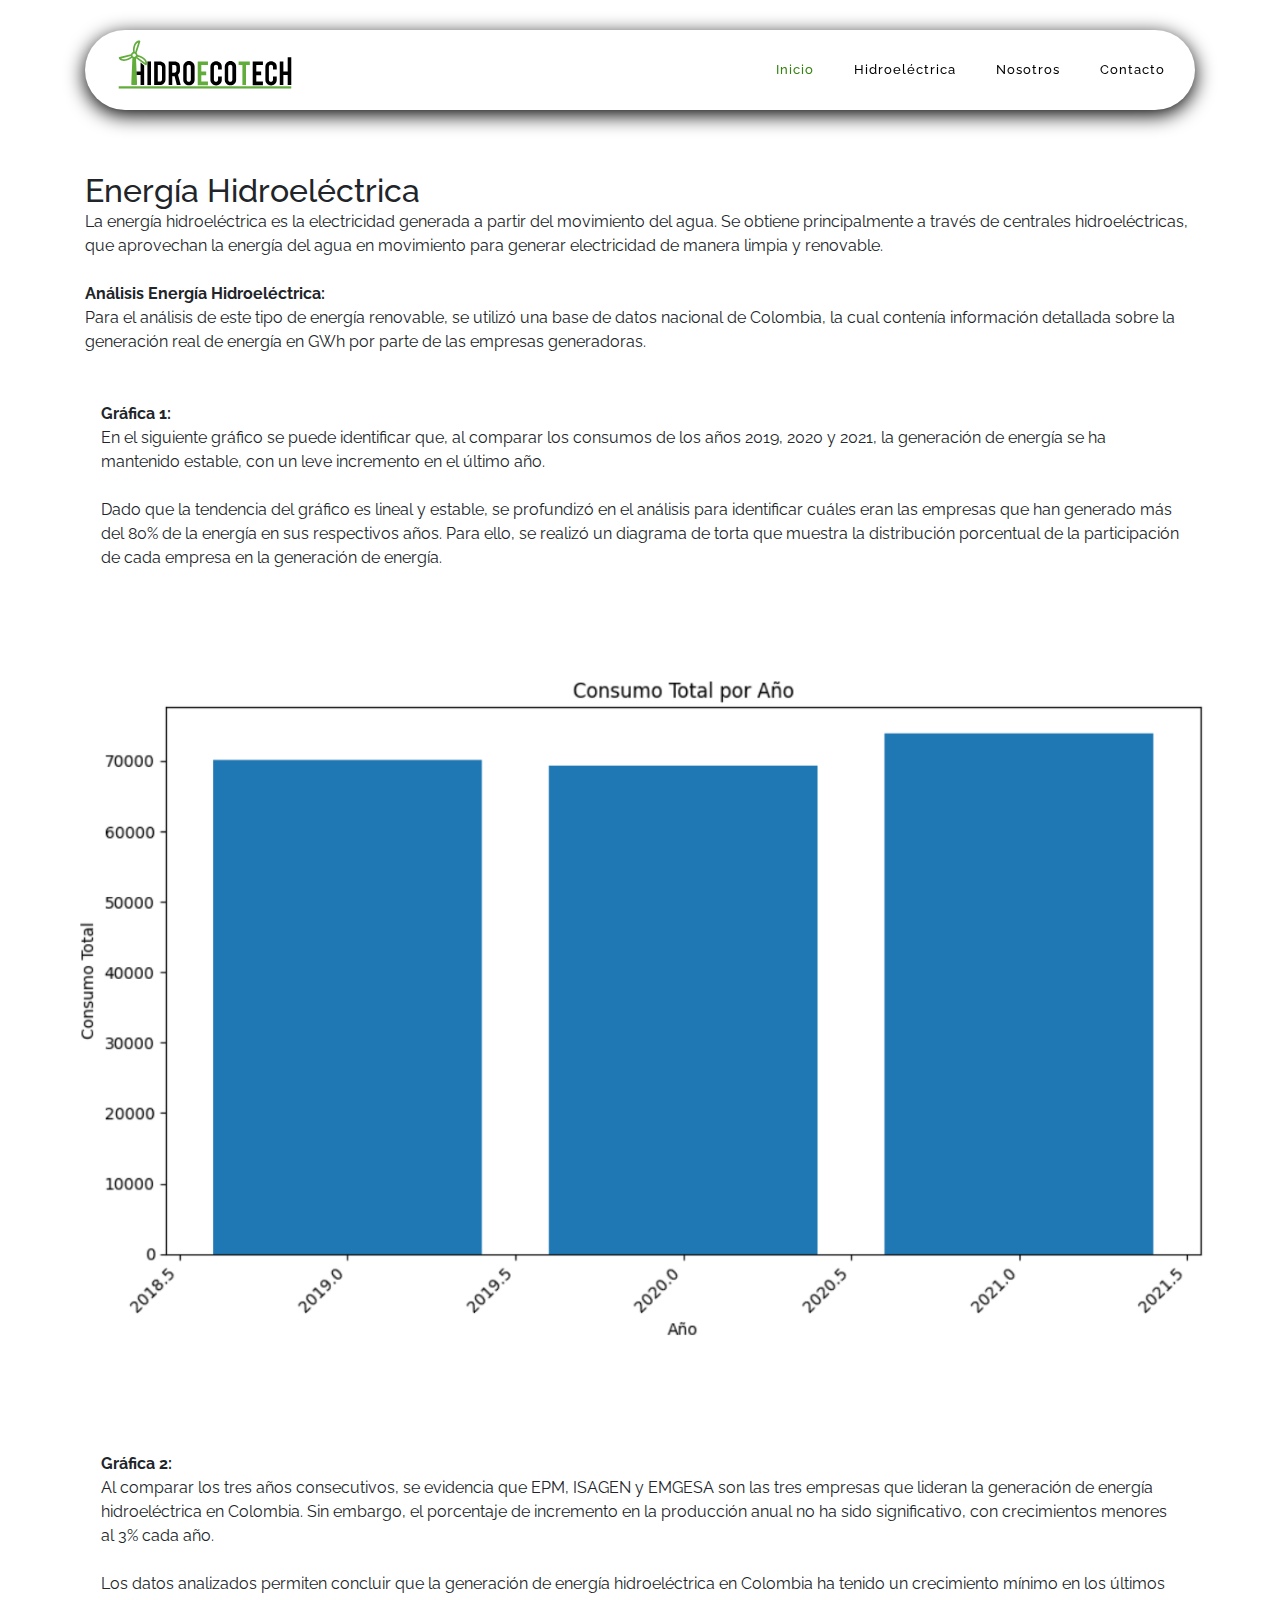
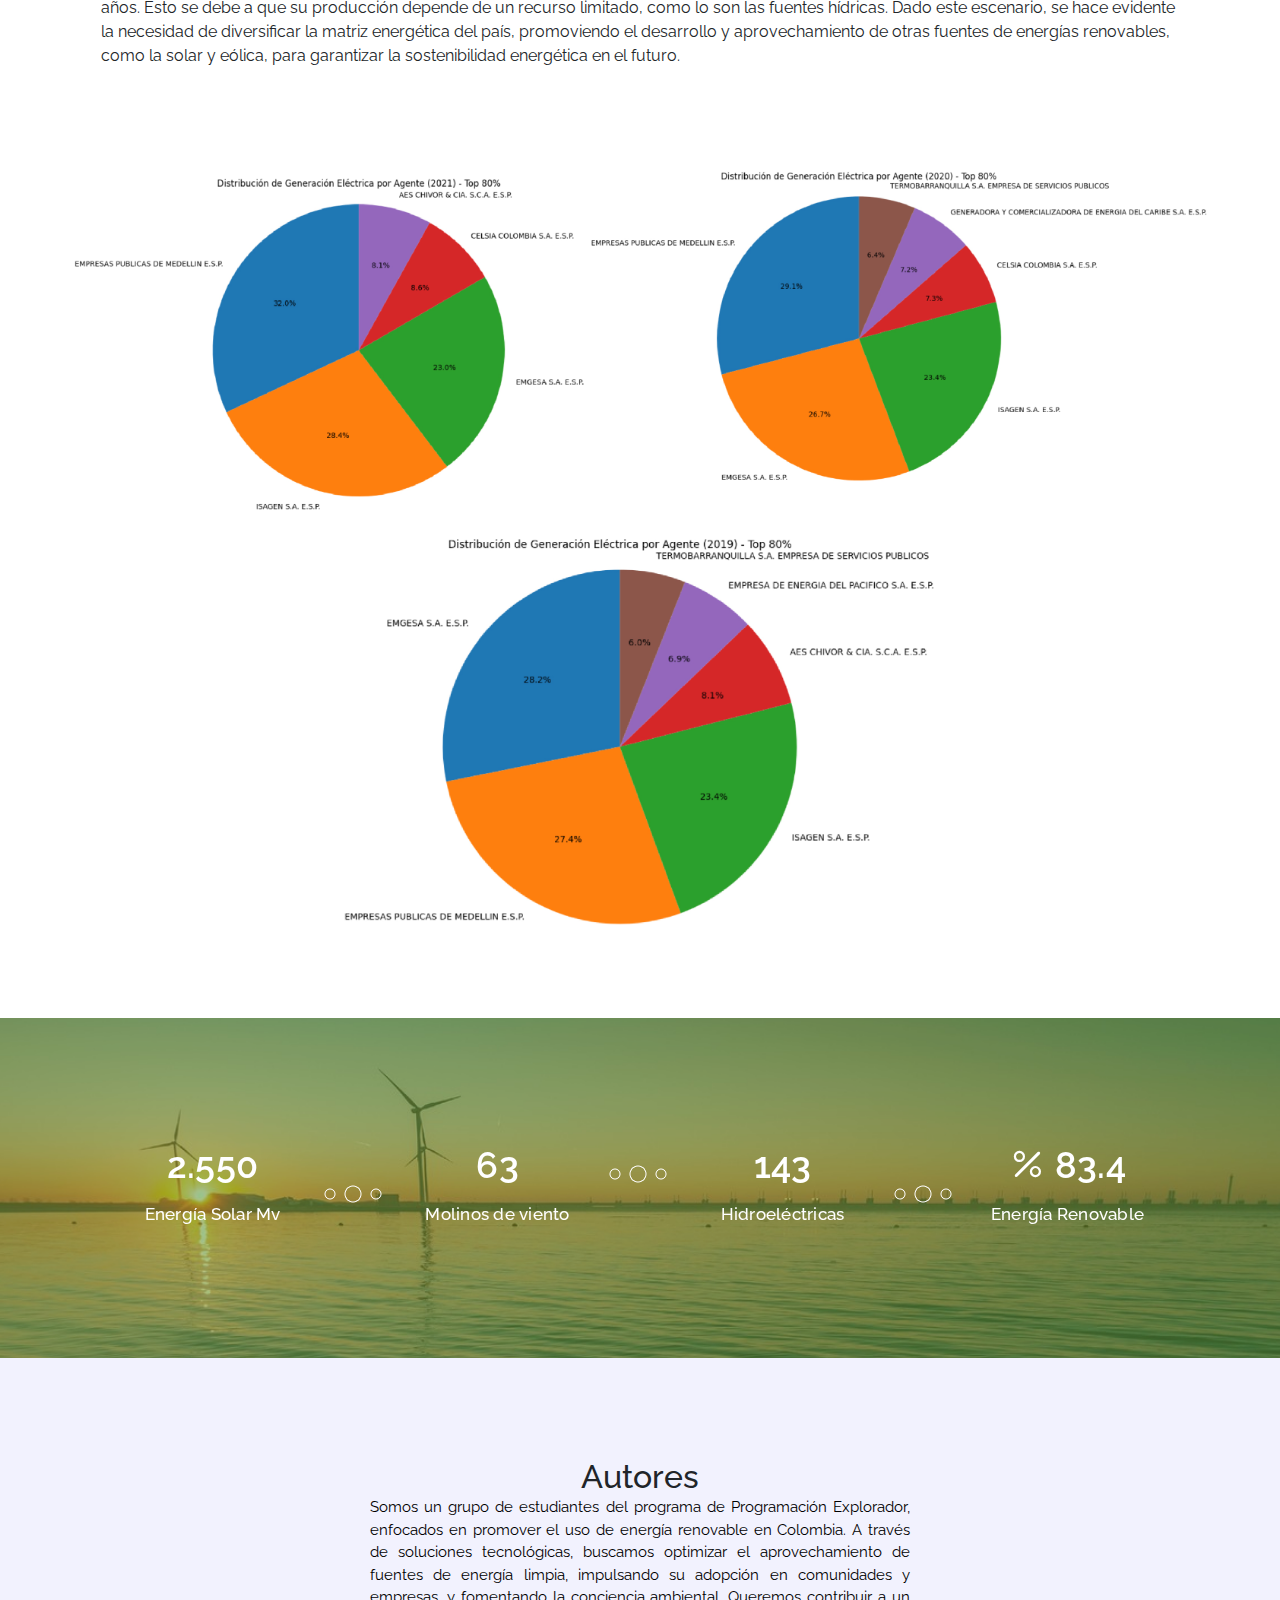
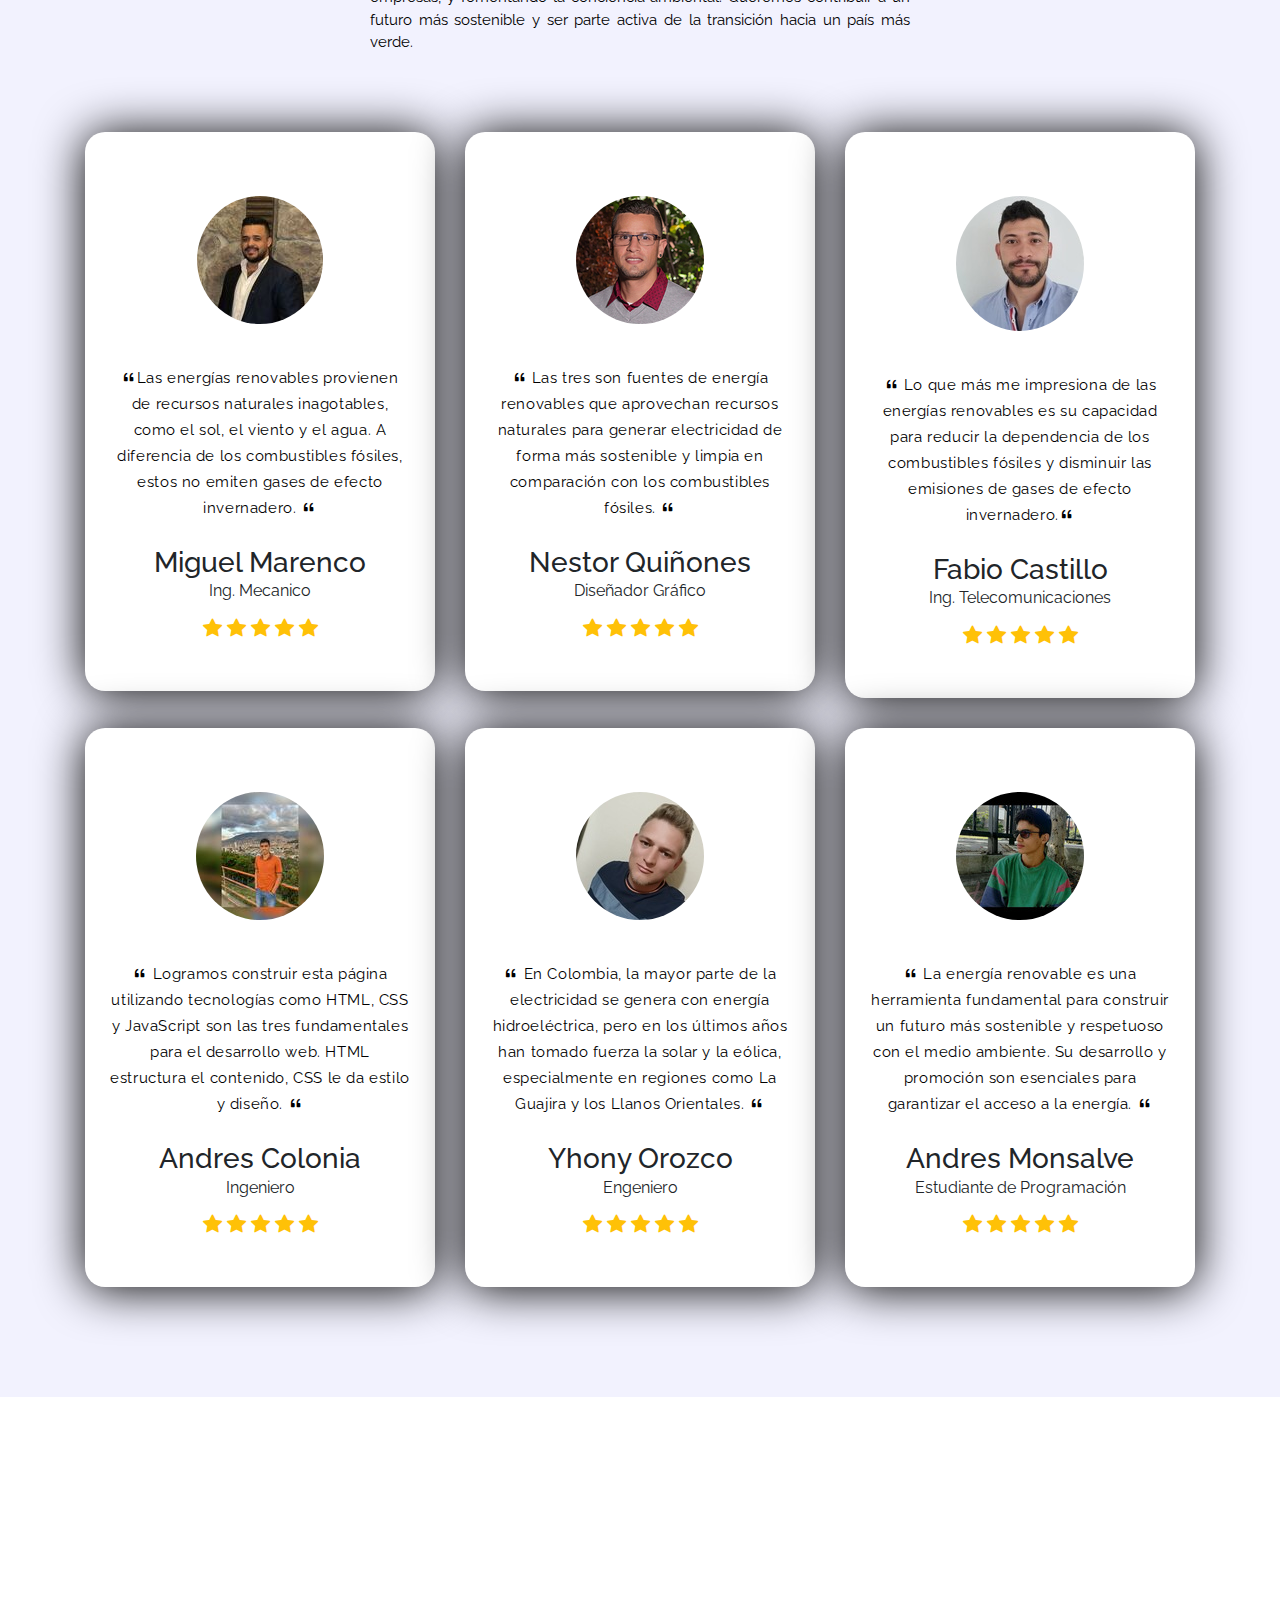
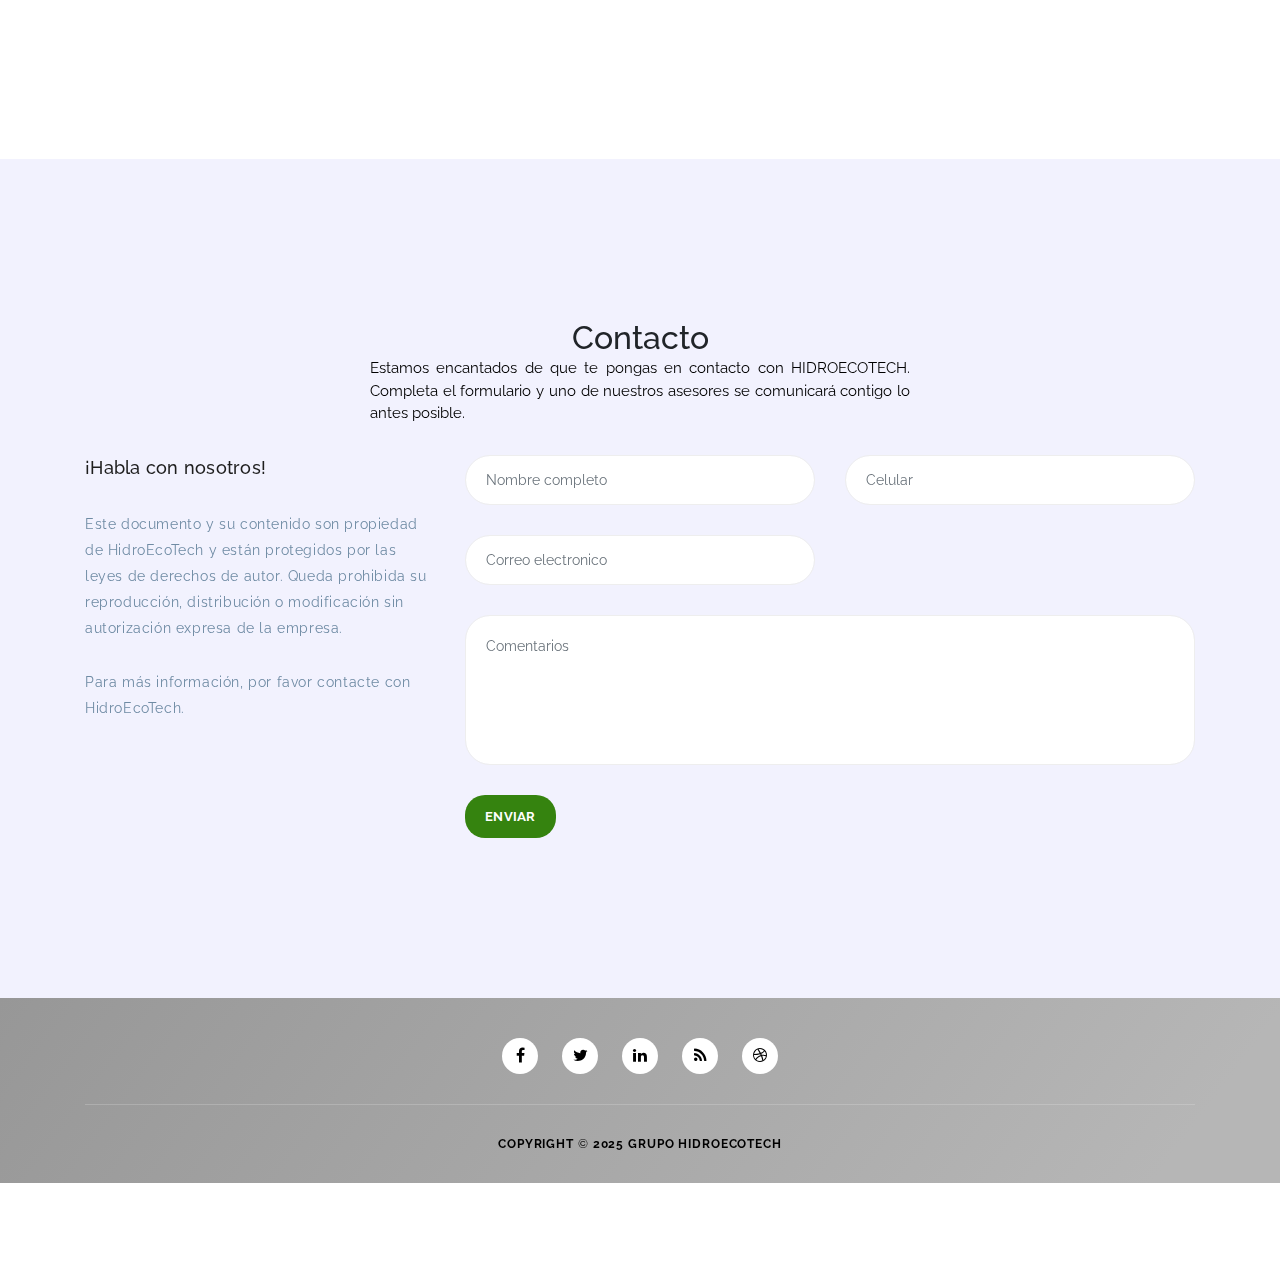
==== hidroelectrica.html @ d1d95d8c "Proyecto" ====
<!DOCTYPE html>
<html lang="es">

  <head>

    <meta charset="utf-8">
    <meta name="viewport" content="width=device-width, initial-scale=1, shrink-to-fit=no">
    <meta name="description" content="">
    <meta name="author" content="">
    <link href="https://fonts.googleapis.com/css?family=Raleway:100,300,400,500,700,900" rel="stylesheet">
    <link href="https://cdn.jsdelivr.net/npm/bootstrap-icons/font/bootstrap-icons.css" rel="stylesheet">


    <title>Hidroeléctrica</title>

    <!-- Additional CSS Files -->
    <link rel="stylesheet" type="text/css" href="assets/css/bootstrap.min.css">
    <link rel="stylesheet" type="text/css" href="assets/css/font-awesome.css">
    <link rel="stylesheet" href="assets/css/style.css">

    </head>
    
    <body>
    
    <!-- ***** Preloader Start ***** -->
    <div id="preloader">
        <div class="jumper">
            <div></div>
            <div></div>
            <div></div>
        </div>
    </div>  
    <!-- ***** Preloader End ***** -->
    
    
    <!-- ***** Header Area Start ***** -->
    <header class="header-area header-sticky">
        <div class="container">
            <div class="row">
                <div class="col-12">
                    <nav class="main-nav">
                        <!-- ***** Logo Start ***** -->
                        <a href="index.html" class="logo">
                            <img src="assets/images/logo-hidroecotech1.svg" width="180" alt="HidroEcoTech" a>
                            
                        </a>
                        <!-- ***** Logo End ***** -->
                        <!-- ***** Menu Start ***** -->
                        <ul class="nav">
                            <li><a href="index.html" class="active">Inicio</a></li>
                            <li><a href="hidroelectrica.html">Hidroeléctrica</a></li>
                            <li><a href="#pricing-plans">Nosotros</a></li>
                            <li><a href="#contact-us">Contacto</a></li>
                        </ul>
                        <a class='menu-trigger'>
                            <span>Menu</span>
                        </a>
                        <!-- ***** Menu End ***** -->
                    </nav>
                </div>
            </div>
        </div>
    </header>
    <!-- ***** Header Area End ***** -->
    <br>
    <br>
    <br>
    
     <!-- Inicio de la Energía solar -->
    <section id="features" class="features section">

        <!-- Section Title -->
        <div class="container section-title" data-aos="fade-up">
          <h2>Energía Hidroeléctrica</h2>
          <p>La energía hidroeléctrica es la electricidad generada a partir del movimiento del agua. Se obtiene principalmente a través de centrales hidroeléctricas, que aprovechan la energía del agua en movimiento para generar electricidad de manera limpia y renovable.</p>
          <br>
          <p><strong>Análisis Energía Hidroeléctrica:</strong></p>
                        <p>Para el análisis de este tipo de energía renovable, se utilizó una base de datos nacional de Colombia, la cual contenía información detallada sobre la generación real de energía en GWh por parte de las empresas generadoras.</p>
                        
        </div>
        <!-- End Section Title -->
        <br>
        <br>
        

        <!-- Inicio de lista 1 -->
        <div class="container section-title" data-aos="fade-up" >
          <div class="px-3">
            <p><strong>Gráfica 1:</strong></p>
            <p> En el siguiente gráfico se puede identificar que, al comparar los consumos de los años 2019, 2020 y 2021, la generación de energía se ha mantenido estable, con un leve incremento en el último año.</p>
            <br>
            <p> Dado que la tendencia del gráfico es lineal y estable, se profundizó en el análisis para identificar cuáles eran las empresas que han generado más del 80% de la energía en sus respectivos años. Para ello, se realizó un diagrama de torta que muestra la distribución porcentual de la participación de cada empresa en la generación de energía.</p>
           </div>
        </div>
        <!-- About 2 Section -->
    <section id="about-2" class="about-2 section light-background">
        <div class="container">
          <div class="content">
            <div class="row justify-content-center">
                <div class="img-wrap text-center text-md-left" data-aos="fade-up" data-aos-delay="100">
                  <div class="img">
                    <img src="assets/images/hidroelectrica/h1.png" alt="circle image" class="img-fluid" max-height="100px" max-width="200px">
                  </div>
                </div>
              </div>
            </div>
          </div>
        </div>
      </section>
      <!-- /About 2 Section -->

      <br>
      <!-- Inicio de lista 1 -->
      <div class="container section-title" data-aos="fade-up" >
        <div class="px-3">
          <p><strong>Gráfica 2:</strong></p>
          <p> Al comparar los tres años consecutivos, se evidencia que EPM, ISAGEN y EMGESA son las tres empresas que lideran la generación de energía hidroeléctrica en Colombia. Sin embargo, el porcentaje de incremento en la producción anual no ha sido significativo, con crecimientos menores al 3% cada año.</p>
          <br>
          <p> Los datos analizados permiten concluir que la generación de energía hidroeléctrica en Colombia ha tenido un crecimiento mínimo en los últimos años. Esto se debe a que su producción depende de un recurso limitado, como lo son las fuentes hídricas. Dado este escenario, se hace evidente la necesidad de diversificar la matriz energética del país, promoviendo el desarrollo y aprovechamiento de otras fuentes de energías renovables, como la solar y eólica, para garantizar la sostenibilidad energética en el futuro.</p>
         </div>
      </div>
      <!-- About 2 Section -->
  <section id="about-2" class="about-2 section light-background">
      <div class="container">
        <div class="content">
          <div class="row justify-content-center">
              <div class="img-wrap text-center text-md-left" data-aos="fade-up" data-aos-delay="100">
                <div class="img">
                  <img src="assets/images/hidroelectrica/h5.jpg" alt="circle image" class="img-fluid" max-height="100px" max-width="200px">
                </div>
              </div>
            </div>
          </div>
        </div>
      </div>
    </section>
    <!-- /About 2 Section -->


  
     <!-- ***** Counter Parallax Start ***** -->
     <section class="counter">
        <div class="content">
            <div class="container">
                <div class="row">
                    <div class="col-lg-3 col-md-6 col-sm-12">
                        <div class="count-item decoration-bottom">
                            <strong>2.550</strong>
                            <span>Energía Solar Mv</span>
                        </div>
                    </div>
                    <div class="col-lg-3 col-md-6 col-sm-12">
                        <div class="count-item decoration-top">
                            <strong>63</strong>
                            <span>Molinos de viento</span>
                        </div>
                    </div>
                    <div class="col-lg-3 col-md-6 col-sm-12">
                        <div class="count-item decoration-bottom">
                            <strong>143</strong>
                            <span>Hidroeléctricas</span>
                        </div>
                    </div>
                    <div class="col-lg-3 col-md-6 col-sm-12">
                        <div class="count-item">
                            <strong class="bi bi-percent"> 83.4 </strong>
                            <span>Energía Renovable</span>
                        </div>
                    </div>
                </div>
            </div>
        </div>
    </section>
    <!-- ***** Counter Parallax End ***** -->

    
        

   <!--MIGUEL MARENCO [INICIO]-->


    <!-- ***** Testimonials Plans Start ***** AUTORES INICIO -->
    <section class="section colored" id="pricing-plans">
        <div class="container">
            <!-- ***** Section Title Start ***** -->
            <div class="row">
                <div class="col-lg-12">
                    <div class="center-heading">
                        <h2 class="section-title">Autores</h2>
                    </div>
                </div>
                <div class="offset-lg-3 col-lg-6">
                    <div class="center-text">
                        <p>Somos un grupo de estudiantes del programa de Programación Explorador, enfocados en promover
                            el uso de energía renovable en Colombia. A través de soluciones tecnológicas, buscamos
                            optimizar el aprovechamiento de fuentes de energía limpia, impulsando su adopción en
                            comunidades y empresas, y fomentando la conciencia ambiental. Queremos contribuir a un
                            futuro más sostenible y ser parte activa de la transición hacia un país más verde.</p>
                    </div>
                </div>
            </div>
            <br>
            <br>
            <!-- ***** Section Title End ***** -->

            <div class="row">
                <div class="col-lg-4 col-md-6 col-sm-12">
                    <div class="team-item">
                        <div class="team-content text-center"> <!-- Centrar todo el contenido de la tarjeta -->
                            <i><img src="assets/images/team/miguel.jpg" class="rounded-circle mb-3" alt=""></i>
                            <p><i class="bi bi-quote"></i>Las energías renovables provienen de recursos naturales inagotables, como el sol, el viento y el agua. A diferencia de los combustibles fósiles, estos no emiten gases de efecto invernadero. <i class="bi bi-quote"></i> </p>
                            <div class="user-image-container">
                                <div>
                                    <h3 class="user-name">Miguel Marenco</h3>
                                    <span>Ing. Mecanico</span>
                                </div>
                                <div>
                                    <div class="text-warning star-rating d-flex justify-content-center starts">
                                        <i class="bi bi-star-fill "></i>
                                        <i class="bi bi-star-fill "></i>
                                        <i class="bi bi-star-fill "></i>
                                        <i class="bi bi-star-fill "></i>
                                        <i class="bi bi-star-fill "></i>
                                    </div>

                                </div>
                            </div>

                            <br>

                        </div>
                    </div>
                </div>
                <div class="col-lg-4 col-md-6 col-sm-12">
                    <div class="team-item">
                        <div class="team-content text-center"> <!-- Centrar todo el contenido de la tarjeta -->
                            <i><img src="assets/images/team/Nestor.jpeg" class="rounded-circle mb-3" alt=""></i>
                            <p><i class="bi bi-quote"></i> Las tres son fuentes de energía renovables que aprovechan recursos naturales para generar electricidad de forma más sostenible y limpia en comparación con los combustibles fósiles. <i class="bi bi-quote"></i></p>
                            <div class="user-image-container">
                                <div>
                                    <h3 class="user-name">Nestor Quiñones</h3>
                                    <span>Diseñador Gráfico</span>
                                </div>
                                <div>
                                    <div class="text-warning star-rating d-flex justify-content-center starts">
                                        <i class="bi bi-star-fill "></i>
                                        <i class="bi bi-star-fill "></i>
                                        <i class="bi bi-star-fill "></i>
                                        <i class="bi bi-star-fill "></i>
                                        <i class="bi bi-star-fill "></i>
                                    </div>

                                </div>
                            </div>
                            <br>

                        </div>
                    </div>
                </div>

                <div class="col-lg-4 col-md-6 col-sm-12">
                    <div class="team-item">
                        <div class="team-content text-center"> <!-- Centrar todo el contenido de la tarjeta -->
                            <i><img src="assets/images/team/fabio.jpg" class="rounded-circle mb-3" alt=""></i>
                            <p><i class="bi bi-quote"></i> Lo que más me impresiona de las energías renovables es su capacidad para reducir la dependencia de los combustibles fósiles y disminuir las emisiones de gases de efecto invernadero.<i class="bi bi-quote"></i></p>
                            <div class="user-image-container">
                                <div>
                                    <h3 class="user-name">Fabio Castillo</h3>
                                    <span>Ing. Telecomunicaciones</span>
                                </div>
                                <div>
                                    <div class="text-warning star-rating d-flex justify-content-center starts">
                                        <i class="bi bi-star-fill "></i>
                                        <i class="bi bi-star-fill "></i>
                                        <i class="bi bi-star-fill "></i>
                                        <i class="bi bi-star-fill "></i>
                                        <i class="bi bi-star-fill "></i>
                                    </div>

                                </div>
                            </div>
                            <br>

                        </div>
                    </div>
                </div>

                <div class="col-lg-4 col-md-6 col-sm-12">
                    <div class="team-item">
                        <div class="team-content text-center"> <!-- Centrar todo el contenido de la tarjeta -->
                            <i><img src="assets/images/team/andres1.jpg" class="rounded-circle mb-3" alt=""></i>
                            <p><i class="bi bi-quote"></i> Logramos construir esta página utilizando tecnologías como HTML, CSS y JavaScript son las tres fundamentales para el desarrollo web. HTML estructura el contenido, CSS le da estilo y diseño. <i class="bi bi-quote"></i></p>
                            <div class="user-image-container">
                                <div>
                                    <h3 class="user-name">Andres Colonia </h3>
                                    <span>Ingeniero</span>
                                </div>
                                <div>
                                    <div class="text-warning star-rating d-flex justify-content-center starts">
                                        <i class="bi bi-star-fill "></i>
                                        <i class="bi bi-star-fill "></i>
                                        <i class="bi bi-star-fill "></i>
                                        <i class="bi bi-star-fill "></i>
                                        <i class="bi bi-star-fill "></i>
                                    </div>

                                </div>
                            </div>
                            <br>

                        </div>
                    </div>
                </div>

                <div class="col-lg-4 col-md-6 col-sm-12">
                    <div class="team-item">
                        <div class="team-content text-center"> <!-- Centrar todo el contenido de la tarjeta -->
                            <i><img src="assets/images/team/yonhy.jpg" class="rounded-circle mb-3" alt=""></i>
                            <p><i class="bi bi-quote"></i> En Colombia, la mayor parte de la electricidad se genera con energía hidroeléctrica, pero en los últimos años han tomado fuerza la solar y la eólica, especialmente en regiones como La Guajira y los Llanos Orientales. <i class="bi bi-quote"></i> </p>
                            <div class="user-image-container">
                                <div>
                                    <h3 class="user-name">Yhony Orozco</h3>
                                    <span>Engeniero</span>
                                </div>
                                <div>
                                    <div class="text-warning star-rating d-flex justify-content-center starts">
                                        <i class="bi bi-star-fill "></i>
                                        <i class="bi bi-star-fill "></i>
                                        <i class="bi bi-star-fill "></i>
                                        <i class="bi bi-star-fill "></i>
                                        <i class="bi bi-star-fill "></i>
                                    </div>

                                </div>
                            </div>
                            <br>
  
                        </div>
                    </div>
                </div>

                <div class="col-lg-4 col-md-6 col-sm-12">
                    <div class="team-item">
                        <div class="team-content text-center"> <!-- Centrar todo el contenido de la tarjeta -->
                            <i><img src="assets/images/team/andres.jpg" class="rounded-circle mb-3" alt=""></i>
                            <p><i class="bi bi-quote"></i> La energía renovable es una herramienta fundamental para construir un futuro más sostenible y respetuoso con el medio ambiente. Su desarrollo y promoción son esenciales para garantizar el acceso a la energía. <i class="bi bi-quote"></i></p>
                            <div class="user-image-container">
                                <div>
                                    <h3 class="user-name">Andres Monsalve</h3>
                                    <span>Estudiante de Programación</span>
                                </div>
                                <div>
                                    <div class="text-warning star-rating d-flex justify-content-center starts">
                                        <i class="bi bi-star-fill "></i>
                                        <i class="bi bi-star-fill "></i>
                                        <i class="bi bi-star-fill "></i>
                                        <i class="bi bi-star-fill "></i>
                                        <i class="bi bi-star-fill "></i>
                                    </div>

                                </div>
                            </div>
                            <br>
                            
                        </div>
                    </div>
                </div>

            </div>
        </div>
    </section>
    <!-- ***** Testimonials Plans End ***** AUTORES FINAL -->

    <!--MIGUEL MARENCO [FINAL]-->

     <!-- Call To Action Section -->
    <section id="call-to-action" class="call-to-action section dark-background">

        <img src="assets/images/banner2.jpg" alt="">
  
        <div class="container">
          <div class="row justify-content-center" data-aos="zoom-in" data-aos-delay="100">
            <div class="col-xl-10">
              <div class="text-center">
                <h3 class="">Participación en la Matriz Energética</h3>
                <br>
                <p><strong>La mayor parte de la electricidad en Colombia proviene de fuentes renovables, principalmente hidroeléctricas, que representan alrededor del 70% de la generación eléctrica.</strong></p>
                <br>
                <p><strong>Colombia cuenta con una matriz energética predominantemente renovable, en la que la energía hidroeléctrica juega un papel clave, pero también está dando pasos hacia la diversificación con fuentes como la solar, eólica, biomasa y geotér.</strong></p>
              </div>
            </div>
          </div>
        </div>
  
      </section><!-- /Call To Action Section --> 

    <!-- ***** Edita Yhony ***** -->
    <section class="section colored" id="contact-us">
      <div class="container">
          <!-- ***** Section Title Start ***** -->
          <div class="row">
              <div class="col-lg-12">
                  <div class="center-heading">
                      <h2 class="section-title">Contacto</h2>
                  </div>
              </div>
              <div class="offset-lg-3 col-lg-6">
                  <div class="center-text">
                      <p>Estamos encantados de que te pongas en contacto con HIDROECOTECH. Completa el formulario y uno de nuestros asesores se comunicará contigo lo antes posible.</p>
                  </div>
              </div>
          </div>
          <!-- ***** Section Title End ***** -->

          <div class="row">
              <!-- ***** Contact Text Start ***** -->
              <div class="col-lg-4 col-md-6 col-sm-12">
                  <h5 class="margin-bottom-30">¡Habla con nosotros!</h5>
                  <div class="contact-text">
                      <p>Este documento y su contenido son propiedad de HidroEcoTech y están protegidos por las leyes de derechos de autor. Queda prohibida su reproducción, distribución o modificación sin autorización expresa de la empresa.</p>
                      <p>Para más información, por favor contacte con HidroEcoTech.</p>
                  </div>
              </div>
              <!-- ***** Contact Text End ***** -->

              <!-- ***** Contact Form Start ***** -->
              <div class="col-lg-8 col-md-6 col-sm-12">
                  <div class="contact-form">
                      <form id="contactForm">
                        <div class="row">
                          <div class="col-lg-6 col-md-12 col-sm-12">
                            <fieldset>
                              <input name="name" type="text" class="form-control" id="name" placeholder="Nombre completo" required="">
                            </fieldset>
                          </div>
                          <div class="col-lg-6 col-md-12 col-sm-12">
                              <fieldset>
                                <input name="Cel" type="tel" class="form-control" id="Cel" placeholder="Celular" pattern="[0-9]{10}" required="">
                              </fieldset>
                            </div>
                          <div class="col-lg-6 col-md-12 col-sm-12">
                            <fieldset>
                              <input name="email" type="email" class="form-control" id="email" placeholder="Correo electronico" required="">
                            </fieldset>
                          </div>
                          <div class="col-lg-12">
                            <fieldset>
                              <textarea name="message" rows="6" class="form-control" id="message" placeholder="Comentarios" required=""></textarea>
                            </fieldset>
                          </div>
                          <div class="col-lg-12">
                            <fieldset>
                              <button type="submit" id="form-submit" class="main-button">Enviar</button>
                            </fieldset>
                          </div>
                        </div>
                      </form>
                      <script>
                          document.getElementById("contactForm").addEventListener("submit", function(event) {
                              event.preventDefault(); // Evita recargar la página
                          
                              let formData = {
                                  name: document.getElementById("name").value,
                                  Cel: document.getElementById("Cel").value,
                                  email: document.getElementById("email").value,
                                  message: document.getElementById("message").value,
                              };
                          
                              fetch("http://localhost:5299/api/form/submit", {
                                  method: "POST",
                                  headers: { "Content-Type": "application/json" },
                                  body: JSON.stringify(formData)
                              })
                              .then(response => response.json())
                              .then(data => {
                                  alert(data.message);
                                  location.reload();
                              })
                              .catch(error => console.error("Error:", error));
                          });
                      </script>
                  </div>
              </div>
              <!-- ***** Termina Edición Yhony ***** -->
            </div>
          </div>
      </section>
    <!-- ***** Footer Start ***** -->
    <footer>
        <div class="container">
            <div class="row">
                <div class="col-lg-12 col-md-12 col-sm-12">
                    <ul class="social">
                        <li><a href="#"><i class="fa fa-facebook"></i></a></li>
                        <li><a href="#"><i class="fa fa-twitter"></i></a></li>
                        <li><a href="#"><i class="fa fa-linkedin"></i></a></li>
                        <li><a href="#"><i class="fa fa-rss"></i></a></li>
                        <li><a href="#"><i class="fa fa-dribbble"></i></a></li>
                    </ul>
                </div>
            </div>
            <div class="row">
                <div class="col-lg-12">
                    <p class="copyright"><strong>Copyright </strong> &copy; <strong> 2025 Grupo HidroEcoTech</strong></p>
                </div>
            </div>
        </div>
    </footer>
    
    <!-- jQuery -->
    <script src="assets/js/jquery-2.1.0.min.js"></script>

    <!-- Bootstrap -->
    <script src="assets/js/popper.js"></script>
    <script src="assets/js/bootstrap.min.js"></script>

    <!-- Plugins -->
    <script src="assets/js/scrollreveal.min.js"></script>
    <script src="assets/js/waypoints.min.js"></script>
    <script src="assets/js/jquery.counterup.min.js"></script>
    <script src="assets/js/imgfix.min.js"></script> 
    
    <!-- Global Init -->
    <script src="assets/js/custom.js"></script>

  </body>
</html>
---- assets/css/style.css ----
/*

Softy Pinko

https://templatemo.com/tm-535-softy-pinko

*/
/* ---------------------------------------------
Table of contents
------------------------------------------------
01. font & reset css
02. reset
03. global styles
04. header
05. welcome
06. features
07. team
08. pricing
09. blog
10. contact
11. footer
12. preloader

--------------------------------------------- */
/* 
---------------------------------------------
font & reset css
--------------------------------------------- 
*/
@import url("https://fonts.googleapis.com/css?family=Raleway:100,300,400,500,700,900");
/* 
---------------------------------------------
reset
--------------------------------------------- 
*/
html, body, div, span, applet, object, iframe, h1, h2, h3, h4, h5, h6, p, blockquote, div
pre, a, abbr, acronym, address, big, cite, code, del, dfn, em, font, img, ins, kbd, q,
s, samp, small, strike, strong, sub, sup, tt, var, b, u, i, center, dl, dt, dd, ol, ul, li,
figure, header, nav, section, article, aside, footer, figcaption {
  margin: 0;
  padding: 0;
  border: 0;
  outline: 0;
}

.clearfix:after {
  content: ".";
  display: block;
  clear: both;
  visibility: hidden;
  line-height: 0;
  height: 0;
}

.clearfix {
  display: inline-block;
}

html[xmlns] .clearfix {
  display: block;
}

* html .clearfix {
  height: 1%;
}

ul, li {
  padding: 0;
  margin: 0;
  list-style: none;
}

header, nav, section, article, aside, footer, hgroup {
  display: block;
}


/* Fondo de toda la página */
html,
body {
  background: #fff;
  font-family: "Raleway", sans-serif;
}

::selection {
  background: #000000;
  color: #ffffff;
}

::-moz-selection {
  background: #000000;
  color: #ffffff;
}

.section {
  position: relative;
  padding-top: 100px;
  padding-bottom: 80px;
}

.section.colored {
  background: #f2f2fe;
}
/*Línea separadora de secciones*/
.hr {
  bottom: 0px;
  width: 100%;
  height: 1px;
  margin-top: 100px;
  border-bottom: 1px solid #cacaca;
}
/*Fin línea separadora de secciones*/


/*Centrado titulo hidroelectrica*/
.center-heading {
  text-align: center;
}
/*Fin Centrado titulo hidroelectrica*/


.center-text.colored {
  color: #fff;
}
/*Texto P*/
.center-text p {
  font-size: 15px;
  color: #000000;
  margin-bottom: 30px;
  text-align: justify;
}

.left-text {
  font-weight: 400;
  font-size: 16px;
  color: #000000;
  line-height: 28px;
  letter-spacing: 1px;
}

.left-text.light {
  color: #fff;
}

.left-text p {
  margin-bottom: 30px;
}


.padding-bottom-top-60 {
  padding-top: 60px !important;
  padding-bottom: 60px !important;
}

.padding-bottom-80 {
  padding-bottom: 80px !important;
}

.padding-bottom-100 {
  padding-bottom: 100px !important;
}

.border-bottom {
  border-bottom: 1px solid #eee !important;
}

.mbottom-30 {
  margin-bottom: 30px !important;
}

.align-self-center {
  -ms-flex-item-align: center !important;
  align-self: center !important;
}

.align-self-bottom {
  -ms-flex-item-align: flex-end !important;
  align-self: flex-end !important;
}

.padding-bottom-0 {
  padding-bottom: 0px !important;
}

.padding-top-0 {
  padding-top: 0px !important;
}

.padding-top-80 {
  padding-top: 80px !important;
}

.padding-top-70 {
  padding-top: 70px !important;
}

.padding-top-20 {
  padding-top: 20px !important;
}

.margin-bottom-0 {
  margin-bottom: 0px !important;
}

.margin-bottom-30 {
  margin-bottom: 30px !important;
}

.margin-top-30 {
  margin-top: 30px !important;
}

.margin-top-15 {
  margin-top: 15px !important;
}

.margin-bottom-45 {
  margin-bottom: 45px !important;
}

.margin-bottom-20 {
  margin-bottom: 20px !important;
}

.margin-bottom-60 {
  margin-bottom: 60px !important;
}

.margin-bottom-100 {
  margin-bottom: 100px !important;
}




/*Botones Hidroelectricas*/
a.main-button {
  font-size: 13px;
  border-radius: 20px;
  padding: 12px 20px;
  background-color: #35830f;
  text-transform: uppercase;
  color: #fff;
  letter-spacing: 0.25px;
  -webkit-transition: all 0.3s ease 0s;
  -moz-transition: all 0.3s ease 0s;
  -o-transition: all 0.3s ease 0s;
  transition: all 0.3s ease 0s;
  font-weight: bold;
}

a.main-button:hover {
  background-color: #000000;
}


/*Boton enviar mensaje*/
button.main-button {
  outline: none;
  border: none;
  cursor: pointer;
  font-size: 13px;
  border-radius: 20px;
  padding: 12px 20px;
  background-color: #35830f;
  text-transform: uppercase;
  color: #fff;
  letter-spacing: 0.25px;
  -webkit-transition: all 0.3s ease 0s;
  -moz-transition: all 0.3s ease 0s;
  -o-transition: all 0.3s ease 0s;
  transition: all 0.3s ease 0s;
  font-weight: bold;
}

button.main-button:hover {
  background-color: #000000;
}


/* 
---------------------------------------------
header
--------------------------------------------- 
*/
.header-area {
  position: fixed;
  top: 30px;
  left: 0px;
  right: 0px;
  z-index: 100;
  height: 100px;
  -webkit-transition: all 0.3s ease 0s;
  -moz-transition: all 0.3s ease 0s;
  -o-transition: all 0.3s ease 0s;
  transition: all 0.3s ease 0s;
}

/*Barra de menu y Logo*/
.header-area .main-nav {
  box-shadow: 0px 5px 20px #000000;
  border-radius: 50px;
  min-height: 80px;
  background: #ffffff;
}

.header-area .main-nav .logo {
margin-top: 27px;
 margin-left: 30px;
 margin-right: 30px;
}

.header-area .main-nav .logo img {
  -webkit-transition: all 0.3s ease 0s;
  -moz-transition: all 0.3s ease 0s;
  -o-transition: all 0.3s ease 0s;
  transition: all 0.3s ease 0s;
}

.header-area .main-nav .nav {
  float: right;
  margin-top: 27px;
  margin-left: 0px;
  margin-right: 30px;
  -webkit-transition: all 0.3s ease 0s;
  -moz-transition: all 0.3s ease 0s;
  -o-transition: all 0.3s ease 0s;
  transition: all 0.3s ease 0s;
  position: relative;
  z-index: 999;
}

.header-area .main-nav .nav li {
  padding-left: 20px;
  padding-right: 20px;
}

.header-area .main-nav .nav li:last-child {
  padding-right: 0px;
}

.header-area .main-nav .nav li a {
  display: block;
  font-weight: 500;
  font-family: "Raleway", sans-serif;
  font-size: 13px;
  color: #fff;
  -webkit-transition: all 0.3s ease 0s;
  -moz-transition: all 0.3s ease 0s;
  -o-transition: all 0.3s ease 0s;
  transition: all 0.3s ease 0s;
  height: 40px;
  line-height: 40px;
  border: transparent;
  letter-spacing: 1px;
}

.header-area .main-nav .nav li a:hover {
  color: #35830f;
  font-weight: bold;
}

.header-area .main-nav .menu-trigger {
  cursor: pointer;
  display: block;
  position: absolute;
  top: 23px;
  width: 32px;
  height: 40px;
  text-indent: -9999em;
  z-index: 99;
  right: 40px;
  display: none;
}

/*Barra de menu líneas*/
.header-area .main-nav .menu-trigger span,
.header-area .main-nav .menu-trigger span:before,
.header-area .main-nav .menu-trigger span:after {
  -moz-transition: all 0.4s;
  -o-transition: all 0.4s;
  -webkit-transition: all 0.4s;
  transition: all 0.4s;
  background-color: #000000;
  display: block;
  position: absolute;
  width: 30px;
  height: 2px;
  left: 0;
}

/*Barra de menu líneas*/
.header-area .main-nav .menu-trigger span:before,
.header-area .main-nav .menu-trigger span:after {
  -moz-transition: all 0.4s;
  -o-transition: all 0.4s;
  -webkit-transition: all 0.4s;
  transition: all 0.4s;
  background-color: #000000;
  display: block;
  position: absolute;
  width: 30px;
  height: 2px;
  left: 0;
  width: 75%;
}

.header-area .main-nav .menu-trigger span:before,
.header-area .main-nav .menu-trigger span:after {
  content: "";
}

.header-area .main-nav .menu-trigger span {
  top: 16px;
}

.header-area .main-nav .menu-trigger span:before {
  -moz-transform-origin: 33% 100%;
  -ms-transform-origin: 33% 100%;
  -webkit-transform-origin: 33% 100%;
  transform-origin: 33% 100%;
  top: -10px;
  z-index: 10;
}

.header-area .main-nav .menu-trigger span:after {
  -moz-transform-origin: 33% 0;
  -ms-transform-origin: 33% 0;
  -webkit-transform-origin: 33% 0;
  transform-origin: 33% 0;
  top: 10px;
}

.header-area .main-nav .menu-trigger.active span,
.header-area .main-nav .menu-trigger.active span:before,
.header-area .main-nav .menu-trigger.active span:after {
  background-color: transparent;
  width: 100%;
}
/*Barra de menu líneas X*/
.header-area .main-nav .menu-trigger.active span:before {
  -moz-transform: translateY(6px) translateX(1px) rotate(45deg);
  -ms-transform: translateY(6px) translateX(1px) rotate(45deg);
  -webkit-transform: translateY(6px) translateX(1px) rotate(45deg);
  transform: translateY(6px) translateX(1px) rotate(45deg);
  background-color: #000000;
}
/*Barra de menu líneas X*/
.header-area .main-nav .menu-trigger.active span:after {
  -moz-transform: translateY(-6px) translateX(1px) rotate(-45deg);
  -ms-transform: translateY(-6px) translateX(1px) rotate(-45deg);
  -webkit-transform: translateY(-6px) translateX(1px) rotate(-45deg);
  transform: translateY(-6px) translateX(1px) rotate(-45deg);
  background-color: #000000;
}

.header-area.header-sticky {
  min-height: 80px;
}

.header-area.header-sticky .logo {
  margin-top: 25px;
}

.header-area.header-sticky .nav {
  margin-top: 20px !important;
}

.header-area.header-sticky .nav li a {
  color: #000000;
}

.header-area.header-sticky .nav li a.active {
  color: #35830f;
}

@media (max-width: 1200px) {
  .header-area .main-nav .nav li {
    padding-left: 12px;
    padding-right: 12px;
  }
  .header-area .main-nav:before {
    display: none;
  }
}
/*Menu*/
@media (max-width: 991px) {
  .header-area {
    padding: 0px 15px;
    height: 80px;
    box-shadow: none;
    text-align: center;
  }
  .header-area .container {
    padding: 0px;
  }
  .header-area .logo {
    margin-top: 27px !important;
    margin-left: 30px;
  }
  .header-area .menu-trigger {
    display: block !important;
  }
  .header-area .main-nav {
    overflow: hidden;
  }
  .header-area .main-nav .nav {
    float: none;
    width: 100%;
    margin-top: 80px !important;
    display: none;
    -webkit-transition: all 0s ease 0s;
    -moz-transition: all 0s ease 0s;
    -o-transition: all 0s ease 0s;
    transition: all 0s ease 0s;
    margin-left: 0px;
  }
  
  /*Líneas del menu para dividir*/
  .header-area .main-nav .nav li {
    width: 100%;
    background: #ffffff;
    border-bottom: 1px solid #dddddd;
    padding-left: 0px !important;
    padding-right: 0px !important;
  }
  /*Texto del menu*/
  .header-area .main-nav .nav li a {
    height: 50px !important;
    line-height: 50px !important;
    padding: 0px !important;
    border: none !important;
    background: #fff !important;
    color: #000000 !important;
  }
  /*Selector del menu*/
  .header-area .main-nav .nav li a:hover {
    background: #ffffff !important;
  }
}

@media (min-width: 992px) {
  .header-area .main-nav .nav {
    display: flex !important;
  }
}




  /*Texto del banner*/
  .welcome-area .header-text p {
    text-align: center;
    color: #ffffff;
    font-size: 14px;
    line-height: 22px;
    margin-bottom: 40px;
  }


/* 
---------------------------------------------
parallax & home seperator
--------------------------------------------- 
*/

.counter {
  overflow: hidden;
  position: relative;
}

/*Banner pequeño*/
.counter:before {
  content: '';
  position: absolute;
  width: 140%;
  height: 140%;
  opacity: .90;
  background-image: url(../images/banner-01.jpg);
  background-repeat: no-repeat;
  background-size: cover;
  background-position: center center;
  z-index: 2;
  top: -20%;
  left: -20%;
}



.counter .content {
  position: relative;
  z-index: 3;
  width: 100%;
}

.counter .content .count-item {
  height: 340px;
  position: relative;
  float: left;
  width: 100%;
}

.counter .content .count-item.decoration-bottom {
  position: relative;
}

.counter .content .count-item.decoration-bottom:after {
  content: '';
  position: absolute;
  width: 70%;
  height: 32px;
  top: 160px;
  left: 70%;
  background: url(../images/circle-dec.png) center center no-repeat;
  -webkit-transition: all 0.3s ease 0s;
  -moz-transition: all 0.3s ease 0s;
  -o-transition: all 0.3s ease 0s;
  transition: all 0.3s ease 0s;
}

.counter .content .count-item.decoration-top {
  position: relative;
}

.counter .content .count-item.decoration-top:after {
  content: '';
  position: absolute;
  width: 70%;
  height: 32px;
  top: 140px;
  left: 70%;
  background: url(../images/circle-dec.png) center center no-repeat;
  -webkit-transition: all 0.3s ease 0s;
  -moz-transition: all 0.3s ease 0s;
  -o-transition: all 0.3s ease 0s;
  transition: all 0.3s ease 0s;
}

.counter .content .count-item:hover strong {
  margin-top: 110px;
}
/*Números del Banner pequeño*/
.counter .content .count-item strong {
  display: block;
  text-align: center;
  font-weight: 600;
  font-size: 36px;
  letter-spacing: 0.25px;
  margin-bottom: 10px;
  color: #ffffff;
  margin-top: 120px;
  -webkit-transition: all 0.3s ease 0s;
  -moz-transition: all 0.3s ease 0s;
  -o-transition: all 0.3s ease 0s;
  transition: all 0.3s ease 0s;
}
/*Texto del Banner pequeño*/
.counter .content .count-item span {
  display: block;
  text-align: center;
  color: #ffffff;
  font-weight: 500;
  font-size: 17px;
  letter-spacing: 0.25px;
}

@media (max-width: 991px) {
  .parallax {
    padding-top: 60px;
    padding-bottom: 60px;
    min-height: auto;
  }
  .parallax .content {
    position: relative !important;
    top: 0% !important;
    transform: perspective(1px) translateY(0%) !important;
  }
  .counter {
    padding-top: 60px;
    padding-bottom: 60px;
  }
  .counter .content {
    position: relative !important;
    top: 0% !important;
    transform: perspective(1px) translateY(0%) !important;
  }
  .counter .content .count-item {
    height: auto;
    padding-top: 20px;
    padding-bottom: 20px;
  }
  .counter .content .count-item:hover strong {
    margin-top: 0px;
  }
  .counter .content .count-item:before {
    display: none;
  }
  .counter .content .count-item:after {
    display: none;
  }
  .counter .content .count-item strong {
    margin-top: 0px;
  }
}

/* 
---------------------------------------------
Energía Eolica
--------------------------------------------- 
*/
/*Titulo cajas*/
.team-item {
  background: #ffffff;
  box-shadow: 0 2px 48px 0 #000000;
  border-radius: 20px;
  position: relative;
  margin-bottom: 30px;
  padding-bottom: 25px;
}

.team-item:hover .team-content .team-info {
  margin-left: 30px;
}


/*Texto de las cajas Nosotros*/
.team-item .team-content p {
  margin-top: 25px;
  padding-left: 25px;
  padding-right: 25px;
  margin-bottom: 25px;
  font-weight: 400;
  font-size: 15px;
  color: #000000;
  letter-spacing: 0.6px;
  line-height: 26px;
  text-align: center;
}

/* 
---------------------------------------------
Hidroelectricas
--------------------------------------------- 
*/
/*Incio CSS hidroelectricas*/
.overlay {
  display: none;
  position: fixed;
  top: 0;
  left: 0;
  width: 100%;
  height: 100%;
  background: #000000;
  justify-content: center;
  align-items: center;
  z-index: 1000; /* Asegura que la ventana esté sobre todos los elementos */
  
}
.popup {
  background: white;
  padding: 10px 20px;
  border-radius: 10px;
  text-align: center;
  display: flex;
  flex-direction: column;
  align-items: center;
  z-index: 1001; /* Asegura que la ventana emergente esté al frente */

}
.popup img {
  max-width: 600px;
  max-height: 500px;
}


.button-container {
  display: flex;
  justify-content: space-between;
  width: 100%;
}
.nav-button, .close-button {
  padding: 5px 10px;
  background: #35830f;
  color: white;
  border: none;
  cursor: pointer;
}
.close-button {
  background: #000000;
}
/*Bloque boton Estadisticas*/
.bloque-boton {
  position: relative;
  background: #ffffff;
  margin-bottom: 30px;
  margin-top: 20px;

}
.bloque-boton .pricing-footer {
  text-align: center;
  margin-top: 50px;
}
/*Fin CSS hidroelectricas*/

/*Cajas y sombras Energía Solar*/
.pricing-item {
  background: #FFFFFF;
  box-shadow: 0 2px 25px 0 #000000;
  border-radius: 30px;
  margin-bottom: 30px;
  margin-top: 20px;
  padding: 30px 0px 40px 0px;
}

.pricing-item.active .pricing-header {
  position: relative;
}



.pricing-item .pricing-body {
  margin-bottom: 40px;
  margin-left: 40px;
  margin-right: 40px;
  text-align: center;
}
/*Color de subcaja*/
.pricing-item .pricing-body .price-wrapper {
  text-align: center;
  padding-top: 20px;
  padding-bottom: 13px;
  background: #000000;
  width: 80%;
  margin: auto;
  margin-bottom: 40px;
  margin-top: 5px;
  border-radius: 20px;
}
.pricing-item .pricing-body .price-wrapper-2 {
  text-align: justify;
  padding-top: 10px;
  padding-bottom: 13px;
  width: 96%;
  margin: auto;
  margin-bottom: 40px;
  margin-top: 5px;
  border-radius: 20px;
  font-size: 18px;
}

/*Signo $ de caja*/
.pricing-item .pricing-body .price-wrapper .currency {
  height: 47px;
  font-weight: 500;
  font-size: 32px;
  color: #fff;
  position: relative;
  top: -1px;
}
/*Números de caja*/
.pricing-item .pricing-body .price-wrapper .price {
  font-weight: 500;
  font-size: 28px;
  color: #ffffff;
}
/*Subtitulo de caja*/
.pricing-item .pricing-body .price-wrapper .period {
  font-weight: 400;
  font-size: 14px;
  color: #ffffff;
  display: block;
  letter-spacing: 0.88px;
}
/*Texto tachado de caja*/
.pricing-item .pricing-body .list li {
  text-align: center;
  margin-bottom: 12px;
  font-weight: 400;
  font-size: 13px;
  color: #000000;
  letter-spacing: 0.25px;
  text-decoration: line-through;
}
/*Texto de caja*/
.pricing-item .pricing-body .list li.active {
  color: #000000;
  text-decoration: none;
}

.pricing-item .pricing-footer {
  text-align: center;
  margin-top: 50px;
}
.pricing-item .pricing-header .pricing-title-2 {
  text-align: center;
  color: black;
  font-size: 30px;
  padding: 5px;
}
 



/* 
---------------------------------------------
contacto
--------------------------------------------- 
*/

#contact-us {
  padding: 160px 0px;
}

#contact-us h5 {
  font-weight: 500;
  font-size: 18px;
  color: #1e1e1e;
  letter-spacing: 0.25px;
  line-height: 26px;
}

.contact-text {
  font-weight: 400;
  font-size: 14px;
  color: #6F8BA4;
  letter-spacing: 0.6px;
  line-height: 26px;
}

.contact-text p {
  margin-bottom: 28px;
}

.contact-form input,
.contact-form textarea {
  color: #777;
  font-size: 14px;
  border: 1px solid #eee;
  width: 100%;
  height: 50px;
  outline: none;
  padding-left: 20px;
  padding-right: 20px;
  border-radius: 25px;
  -webkit-appearance: none;
  -moz-appearance: none;
  appearance: none;
  margin-bottom: 30px;
}

.contact-form textarea {
  height: 150px;
  resize: none;
  padding: 20px;
}

/* 
---------------------------------------------
footer
--------------------------------------------- 
*/
footer {
  background-image: linear-gradient(127deg, #979797 0%, #b6b6b6 91%);
  padding-top: 30px;
}

footer .social {
  overflow: hidden;
  margin-top: 10px;
  text-align: center;
}

footer .social li {
  margin: 0px 10px;
  display: inline-block;
}

footer .social li a {
  color: #000000;
   text-align: center;
  background-color: #fff;
  width: 36px;
  height: 36px;
  line-height: 36px;
  border-radius: 50%;
  display: inline-block;
  font-size: 16px;
  -webkit-transition: all 0.3s ease 0s;
  -moz-transition: all 0.3s ease 0s;
  -o-transition: all 0.3s ease 0s;
  transition: all 0.3s ease 0s;
}

footer .social li a:hover {
  background-color: #000000;
  color: #ffffff;
}

footer .copyright {
  text-align: center;
  border-top: 1px solid rgba(250,250,250,0.2);
  margin-top: 30px;
  padding-top: 30px;
  padding-bottom: 30px;
  font-weight: 400;
  font-size: 12px;
  color: #000000;
  letter-spacing: 0.88px;
  text-transform: uppercase;
}

@media (max-width: 991px) {
  footer .text {
    margin-bottom: 30px;
  }
  footer h5 {
    margin-bottom: 15px;
  }
  footer .footer-nav {
    margin-bottom: 30px;
  }
}

/* 
---------------------------------------------
CUANDO INICIA LA PÁGINA
--------------------------------------------- 
*/
#preloader {
  overflow: hidden;
  background-image: linear-gradient(135deg, #d8d8d8 0%, #d1d1d1 100%);
  left: 0;
  right: 0;
  top: 0;
  bottom: 0;
  position: fixed;
  z-index: 9999;
  color: #fff;
}

#preloader .jumper {
  left: 0;
  top: 0;
  right: 0;
  bottom: 0;
  display: block;
  position: absolute;
  margin: auto;
  width: 50px;
  height: 50px;
}

#preloader .jumper > div {
  background-color: #fff;
  width: 10px;
  height: 10px;
  border-radius: 100%;
  -webkit-animation-fill-mode: both;
  animation-fill-mode: both;
  position: absolute;
  opacity: 0;
  width: 50px;
  height: 50px;
  -webkit-animation: jumper 1s 0s linear infinite;
  animation: jumper 1s 0s linear infinite;
}

#preloader .jumper > div:nth-child(2) {
  -webkit-animation-delay: 0.33333s;
  animation-delay: 0.33333s;
}

#preloader .jumper > div:nth-child(3) {
  -webkit-animation-delay: 0.66666s;
  animation-delay: 0.66666s;
}

@-webkit-keyframes jumper {
  0% {
    opacity: 0;
    -webkit-transform: scale(0);
    transform: scale(0);
  }
  5% {
    opacity: 1;
  }
  100% {
    -webkit-transform: scale(1);
    transform: scale(1);
    opacity: 0;
  }
}

@keyframes jumper {
  0% {
    opacity: 0;
    -webkit-transform: scale(0);
    transform: scale(0);
  }
  5% {
    opacity: 1;
  }
  100% {
    opacity: 0;
  }
}
/* 
---------------------------------------------
FIN CUANDO INICIA LA PÁGINA
--------------------------------------------- 
*/

/* Estilos para el contenedor de las estrellas */
.star-rating {
  gap: 5px; /* Espacio entre las estrellas */
  margin-top: 10px; /* Margen superior para separar del contenido anterior */
 
}

/* Estilos para las estrellas */
.star-rating .bi-star-fill {
  font-size: 1.2rem; /* Tamaño de las estrellas */
  color: #ffc107; /* Color amarillo para las estrellas */
  
}
.user-image-container:hover  {
  margin-left: 30px;
}

/*--------------------------------------------------------------
ENERGÍA SOLAR
--------------------------------------------------------------*/
/*Texto como se produce*/
.features .nav-item {
  width: 100%;
  margin-bottom: 15px;
  text-align: justify;
}

.features .nav-item:last-child {
  margin-bottom: 0;
}

.features .nav-link {
  color: var(--heading-color);
  border: 0;
  padding: 30px;
  transition: 0.3s;
  border-radius: 10px;
  display: flex;
  cursor: pointer;
}

.features .nav-link i {
  background: #f2f2fe;
  display: flex;
  align-items: center;
  justify-content: center;
  margin-right: 20px;
  width: 48px;
  height: 48px;
  font-size: 22px;
  flex-shrink: 0;
  border-radius: 50px;
  box-shadow: 0 2px 4px rgba(0, 0, 0, 0.1);
}

.features .nav-link h4 {
  font-size: 20px;
  font-weight: 600;
  margin: 0 0 10px 0;
  transition: 0.3s;
}

.features .nav-link p {
  font-size: 15px;
  margin: 0;
}

.features .nav-link.active {
  background: color-mix(in srgb, var(--accent-color), transparent 96%);
  color: var(--default-color);
}

.features .tab-pane img {
  border-radius: 15px;
}

.features-details .features-item+.features-item {
  margin-top: 60px;
}

.features-details .features-item .content {
  background-color: color-mix(in srgb, var(--accent-color), transparent 95%);
  color: color-mix(in srgb, var(--default-color), transparent 40%);
  padding: 30px;
  border-radius: 10px;
}

/*Titulos de Energia solar*/
.features-details .features-item h3 {
  font-weight: 700;
  font-size: 26px;
  margin-bottom: 15px;
}


.features-details .features-item .more-btn {
  background-color: var(--accent-color);
  color: var(--contrast-color);
  padding: 6px 30px;
  border-radius: 6px;
}

.features-details .features-item .more-btn:hover {
  background-color: color-mix(in rgba, var(--accent-color), transparent 20%);
}

.features-details .features-item ul {
  list-style: none;
  padding: 0;
}

.features-details .features-item ul li {
  padding-bottom: 10px;
  display: flex;
  align-items: center;
}

.features-details .features-item ul li:last-child {
  padding-bottom: 0;
}

.features-details .features-item ul i {
  font-size: 20px;
  margin-right: 10px;
  color: var(--accent-color);
}

.features-details .features-item img {
  border-radius: 20px;
}
/*--------------------------------------------------------------
# Banner inicio
--------------------------------------------------------------*/
.hero {
  position: relative;
  padding-top: 160px;
  background: linear-gradient(135deg, color-mix(in srgb, var(--accent-color), transparent 95%) 50%, color-mix(in srgb, var(--accent-color), transparent 98%) 25%, transparent 50%);
}

.hero::before {
  content: "";
  position: absolute;
  top: 0;
  left: 0;
  width: 100%;
  height: 100%;
  background: radial-gradient(circle at 90% 10%, color-mix(in srgb, var(--accent-color), transparent 92%), transparent 40%);
  pointer-events: none;
}

.hero .hero-content {
  position: relative;
  z-index: 1;
}
/*Titulo Colombia*/
.hero .hero-content h1 {
  font-size: 3.5rem;
  font-weight: 700;
  line-height: 1.2;
  margin-bottom: 1.5rem;
}
/*Texto del banner*/
.hero .hero-content p {
  font-size: 18px;
  text-align: justify;
}

@media (max-width: 992px) {
  .hero .hero-content {
    text-align: center;
    margin-bottom: 3rem;
  }

  .hero .hero-content .hero-buttons {
    justify-content: center;
  }
}

@media (max-width: 575px) {
  .hero .hero-content h1 {
    font-size: 2rem;
  }
}


.hero .company-badge i {
  font-size: 1.25rem;
}

.hero .btn-primary {
  background-color: var(--accent-color);
  border-color: var(--accent-color);
  color: var(--contrast-color);
  padding: 0.75rem 2.5rem;
  border-radius: 50px;
  font-weight: 500;
  transition: all 0.3s ease;
}

.hero .btn-primary:hover {
  background-color: color-mix(in srgb, var(--accent-color), black 20%);
  border-color: color-mix(in srgb, var(--accent-color), black 20%);
}

.hero .btn-link {
  color: var(--heading-color);
  text-decoration: none;
  font-weight: 500;
  transition: all 0.3s ease;
}

.hero .btn-link:hover {
  color: var(--accent-color);
}

.hero .btn-link i {
  font-size: 1.5rem;
  vertical-align: middle;
}

.hero .hero-image {
  position: relative;
  text-align: center;
  z-index: 1;
}

.hero .hero-image img {
  max-width: 100%;
  height: auto;
}

.hero .customers-badge {
  position: absolute;
  bottom: 10px;
  right: 30px;
  background-color: var(--surface-color);
  padding: 1rem;
  border-radius: 10px;
  box-shadow: 0 5px 20px rgba(0, 0, 0, 0.1);
  max-width: 300px;
  animation: float-badge 3s ease-in-out infinite;
  will-change: transform;
}

.hero .customers-badge .customer-avatars {
  display: flex;
  align-items: center;
  margin-bottom: 0.5rem;
}

.hero .customers-badge .avatar {
  width: 35px;
  height: 35px;
  border-radius: 50%;
  border: 2px solid var(--surface-color);
  margin-left: -8px;
}

.hero .customers-badge .avatar:first-child {
  margin-left: 0;
}

.hero .customers-badge .avatar.more {
  background-color: var(--accent-color);
  color: var(--contrast-color);
  display: flex;
  align-items: center;
  justify-content: center;
  font-size: 0.75rem;
  font-weight: 600;
}

.hero .customers-badge p {
  font-size: 0.875rem;
  color: color-mix(in srgb, var(--default-color), transparent 40%);
}

@media (max-width: 992px) {
  .hero .customers-badge {
    position: static;
    margin: 1rem auto;
    max-width: 250px;
  }
}

.hero .stats-row {
  position: relative;
  z-index: 1;
  margin-top: 5rem;
  background-color: var(--surface-color);
  border-radius: 20px;
  box-shadow: 0 5px 15px rgba(0, 0, 0, 0.05);
  padding-bottom: 2rem;
}

.hero .stat-item {
  display: flex;
  align-items: center;
  gap: 1rem;
  padding: 2rem;
}

.hero .stat-item .stat-icon {
  flex-shrink: 0;
  width: 64px;
  height: 64px;
  display: flex;
  align-items: center;
  justify-content: center;
  background-color: color-mix(in srgb, var(--accent-color), transparent 92%);
  border-radius: 50px;
  transition: 0.3s;
}

.hero .stat-item .stat-icon i {
  font-size: 1.5rem;
  color: var(--accent-color);
}

.hero .stat-item:hover .stat-icon {
  background-color: var(--accent-color);
}

.hero .stat-item:hover .stat-icon i {
  color: var(--contrast-color);
}

.hero .stat-item .stat-content {
  flex-grow: 1;
}

.hero .stat-item .stat-content h4 {
  font-size: 1.25rem;
  margin-bottom: 0.25rem;
  font-weight: 600;
}

.hero .stat-item .stat-content p {
  font-size: 0.875rem;
  color: color-mix(in srgb, var(--default-color), transparent 40%);
  margin: 0;
}

@media (max-width: 575px) {
  .hero .stat-item {
    padding: 1.5rem;
  }
}

@keyframes float-badge {
  0% {
    transform: translateY(0);
  }

  50% {
    transform: translateY(-10px);
  }

  100% {
    transform: translateY(0);
  }
}

/*--------------------------------------------------------------
# Call To Action Section
--------------------------------------------------------------*/
.call-to-action {
  padding: 80px 0;
  position: relative;
  clip-path: inset(0);
}

.call-to-action img {
  position: fixed;
  top: 0;
  left: 0;
  display: block;
  width: 100%;
  height: 100%;
  object-fit: cover;
  z-index: 1;
}

.call-to-action:before {
  content: "";
  background: color-mix(in srgb, var(--background-color), transparent 50%);
  position: absolute;
  inset: 0;
  z-index: 2;
}

.call-to-action .container {
  position: relative;
  z-index: 3;
}

.call-to-action h3 {
  font-size: 28px;
  font-weight: 700;
  color: white;
}

.call-to-action p {
  color: white;
}

.call-to-action .cta-btn {
  font-family: var(--heading-font);
  font-weight: 500;
  font-size: 16px;
  letter-spacing: 1px;
  display: inline-block;
  padding: 12px 40px;
  border-radius: 5px;
  transition: 0.5s;
  margin: 10px;
  border: 2px solid var(--default-color);
  color: var(--default-color);
}

.call-to-action .cta-btn:hover {
  background: var(--accent-color);
  color: var(--background-color);
  border: 2px solid var(--accent-color);
}


/*Botones ventana Energía eolica*/
#ventanaEmergente {
  display: none;
  position: fixed;
  top: 50%;
  left: 50%;
  transform: translate(-50%, -50%);
  background-color: white;
  padding: 20px;
  border: 1px solid #ccc;
  box-shadow: 0 4px 8px;
  z-index: 1000;
}

#imagenActual {
  max-width: 600px;
  max-height: 500px;
}

.botones {
  margin-top: 20px;
  text-align: center;
}

.botones button {
  background-color: green;
  color: white;
  border: none;
  padding: 8px 16px;
  margin: 0 5px;
  cursor: pointer;
  border-radius: 20px;
}
.botones button:hover {
  background-color: #000000;
  color: white;
  border: none;
  padding: 8px 16px;
  margin: 0 5px;
  cursor: pointer;
}

.button { /* Estilos para el contenedor del botón */
  text-align: center; /* Centra el botón horizontalmente dentro del contenedor */
}

#abrirVentana {
  background-color: green;
  color: white;
  border: none;
  padding: 10px 20px;
  cursor: pointer;
  border-radius: 20px;
}
.button button:hover {
  background-color: #000000;
  color: white;
  border: none;
  padding: 10px 20px;
  cursor: pointer;
  border-radius: 20px;
}





/*Botones ventana Energia solar*/
#ventanaEmergenteEst {
  display: none;
  position: fixed;
  top: 50%;
  left: 50%;
  transform: translate(-50%, -50%);
  background-color: white;
  padding: 20px;
  border: 1px solid #ccc;
  box-shadow: 0 4px 8px rgba(0, 0, 0, 0.2);
  z-index: 1000;
  border-radius: 20px;
}

#imagenActualEst {
  max-width: 800px;
  max-height: 700px;
}

.botonesEst {
  margin-top: 20px;
  text-align: center;
  
}

.botonesEst button {
  background-color: green;
  color: white;
  border: none;
  padding: 8px 16px;
  margin: 0 5px;
  cursor: pointer;
  border-radius: 20px;
  justify-content: space-around;
}
.botonesEst button:hover {
  background-color: #000000;
  color: white;
  border: none;
  padding: 8px 16px;
  margin: 0 5px;
  cursor: pointer;
  
}

.buttonEst { /* Estilos para el contenedor del botón */
  text-align: center; /* Centra el botón horizontalmente dentro del contenedor */
}

#abrirVentanaEst {
  background-color: green;
  color: white;
  border: none;
  padding: 10px 20px;
  cursor: pointer;
  border-radius: 20px;
}
.buttonEst button:hover {
  background-color: #000000;
  color: white;
  border: none;
  padding: 10px 20px;
  cursor: pointer;
  border-radius: 20px;
}
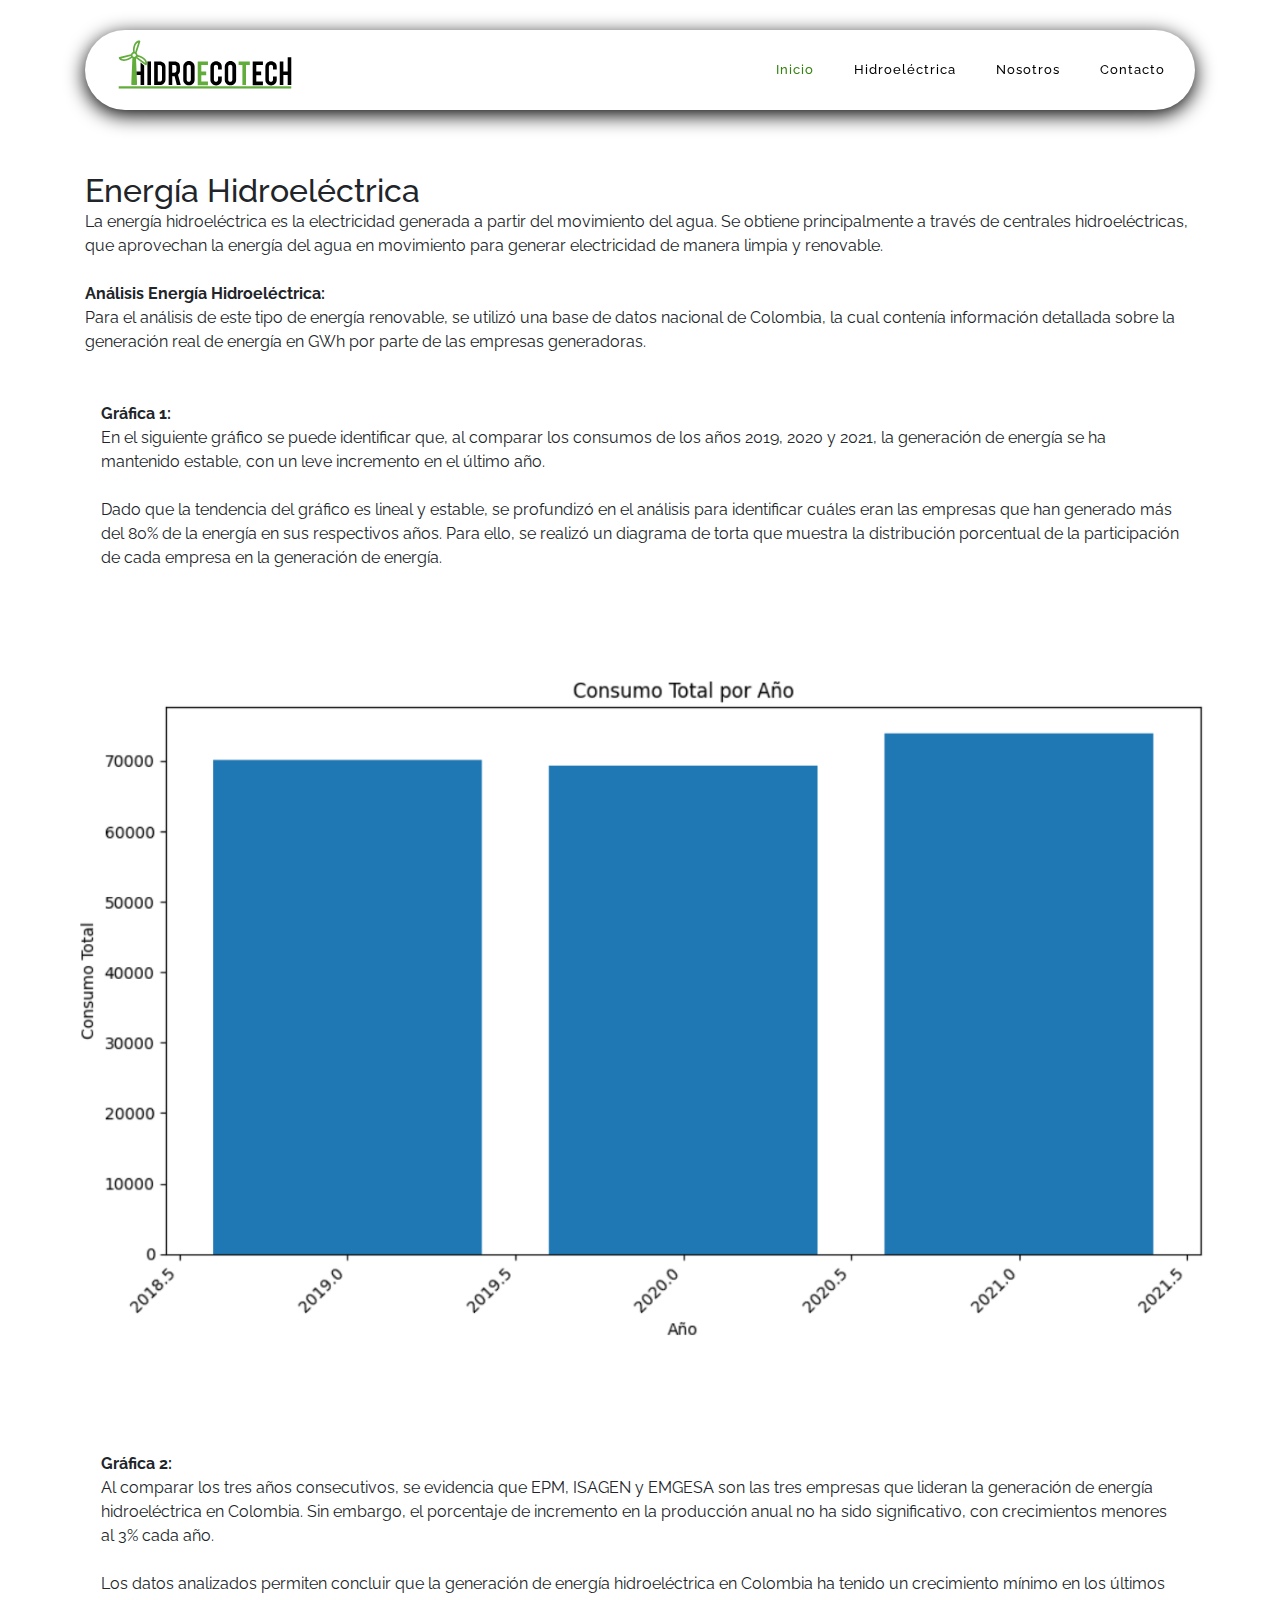
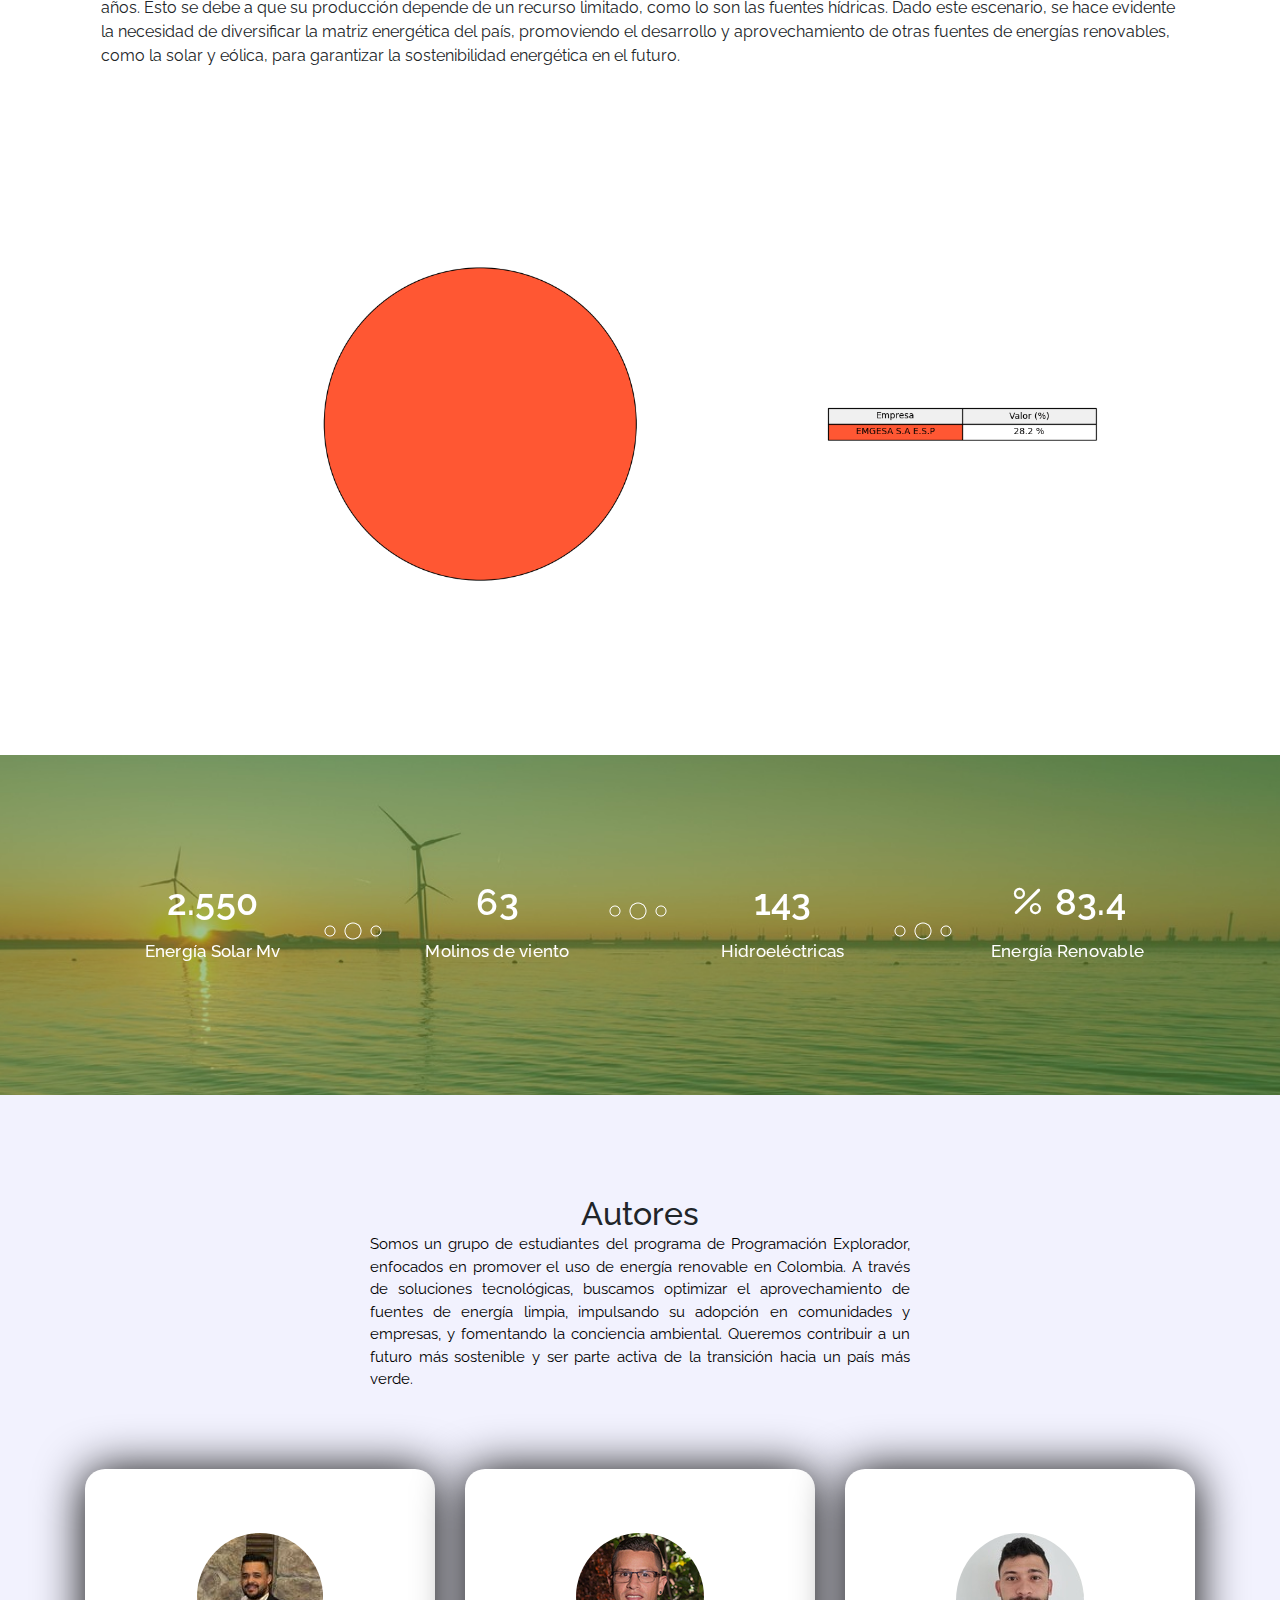
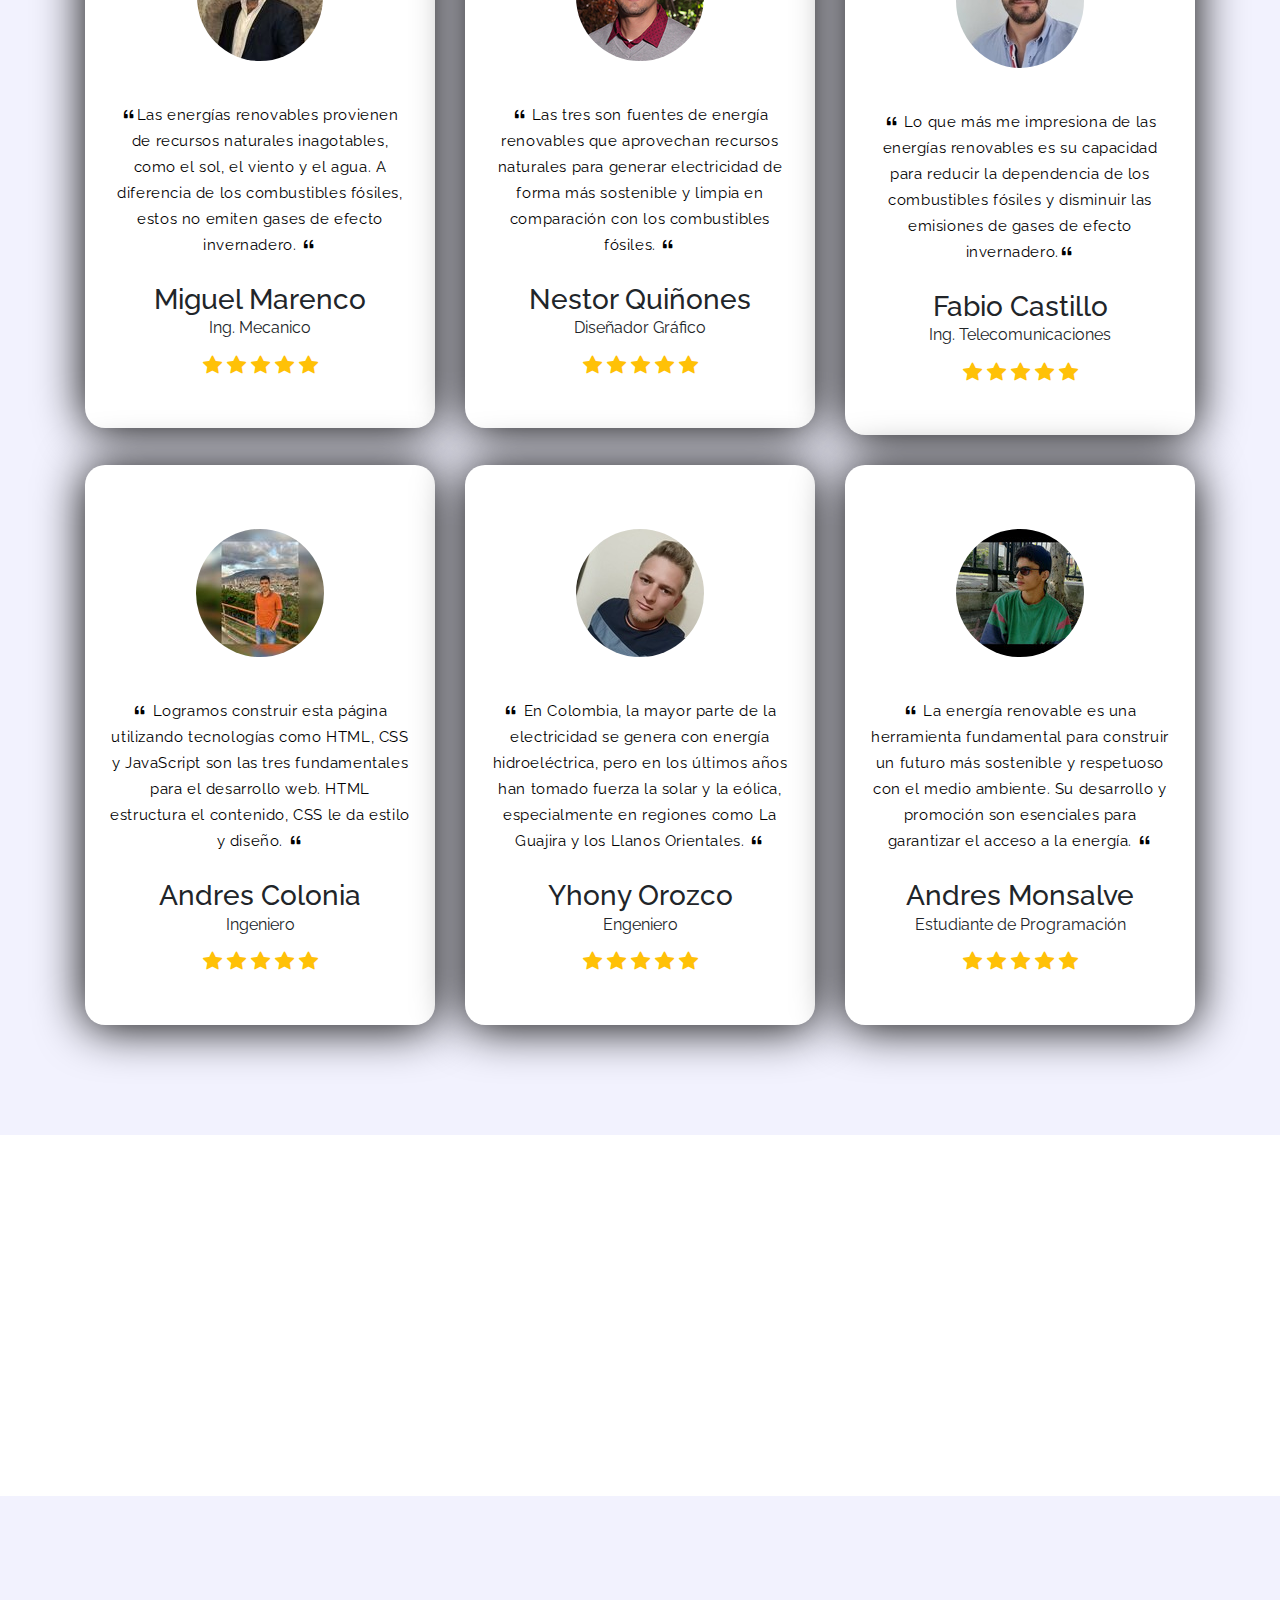
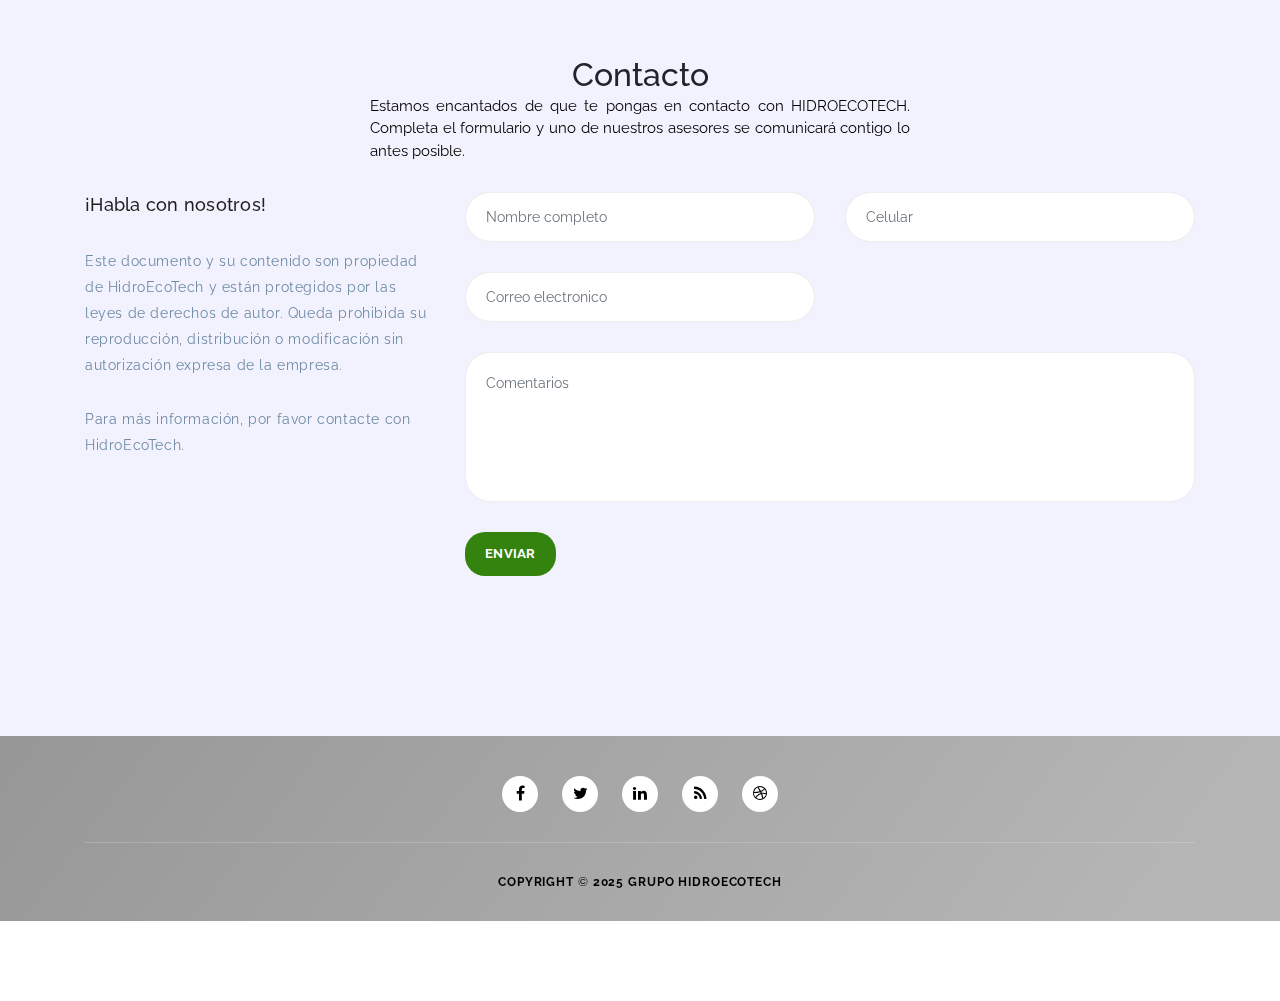
==== commit d2664433: "cambio2" ====
--- a/hidroelectrica.html
+++ b/hidroelectrica.html
@@ -126,7 +126,7 @@
           <div class="row justify-content-center">
               <div class="img-wrap text-center text-md-left" data-aos="fade-up" data-aos-delay="100">
                 <div class="img">
-                  <img src="assets/images/hidroelectrica/h5.jpg" alt="circle image" class="img-fluid" max-height="100px" max-width="200px">
+                  <img src="assets/images/hidroelectrica/grafica1.gif" alt="circle image" class="img-fluid" max-height="100px" max-width="200px">
                 </div>
               </div>
             </div>
--- a/assets/css/style.css
+++ b/assets/css/style.css
@@ -1,10 +1,4 @@
-/*
-
-Softy Pinko
-
-https://templatemo.com/tm-535-softy-pinko
-
-*/
+
 /* ---------------------------------------------
 Table of contents
 ------------------------------------------------
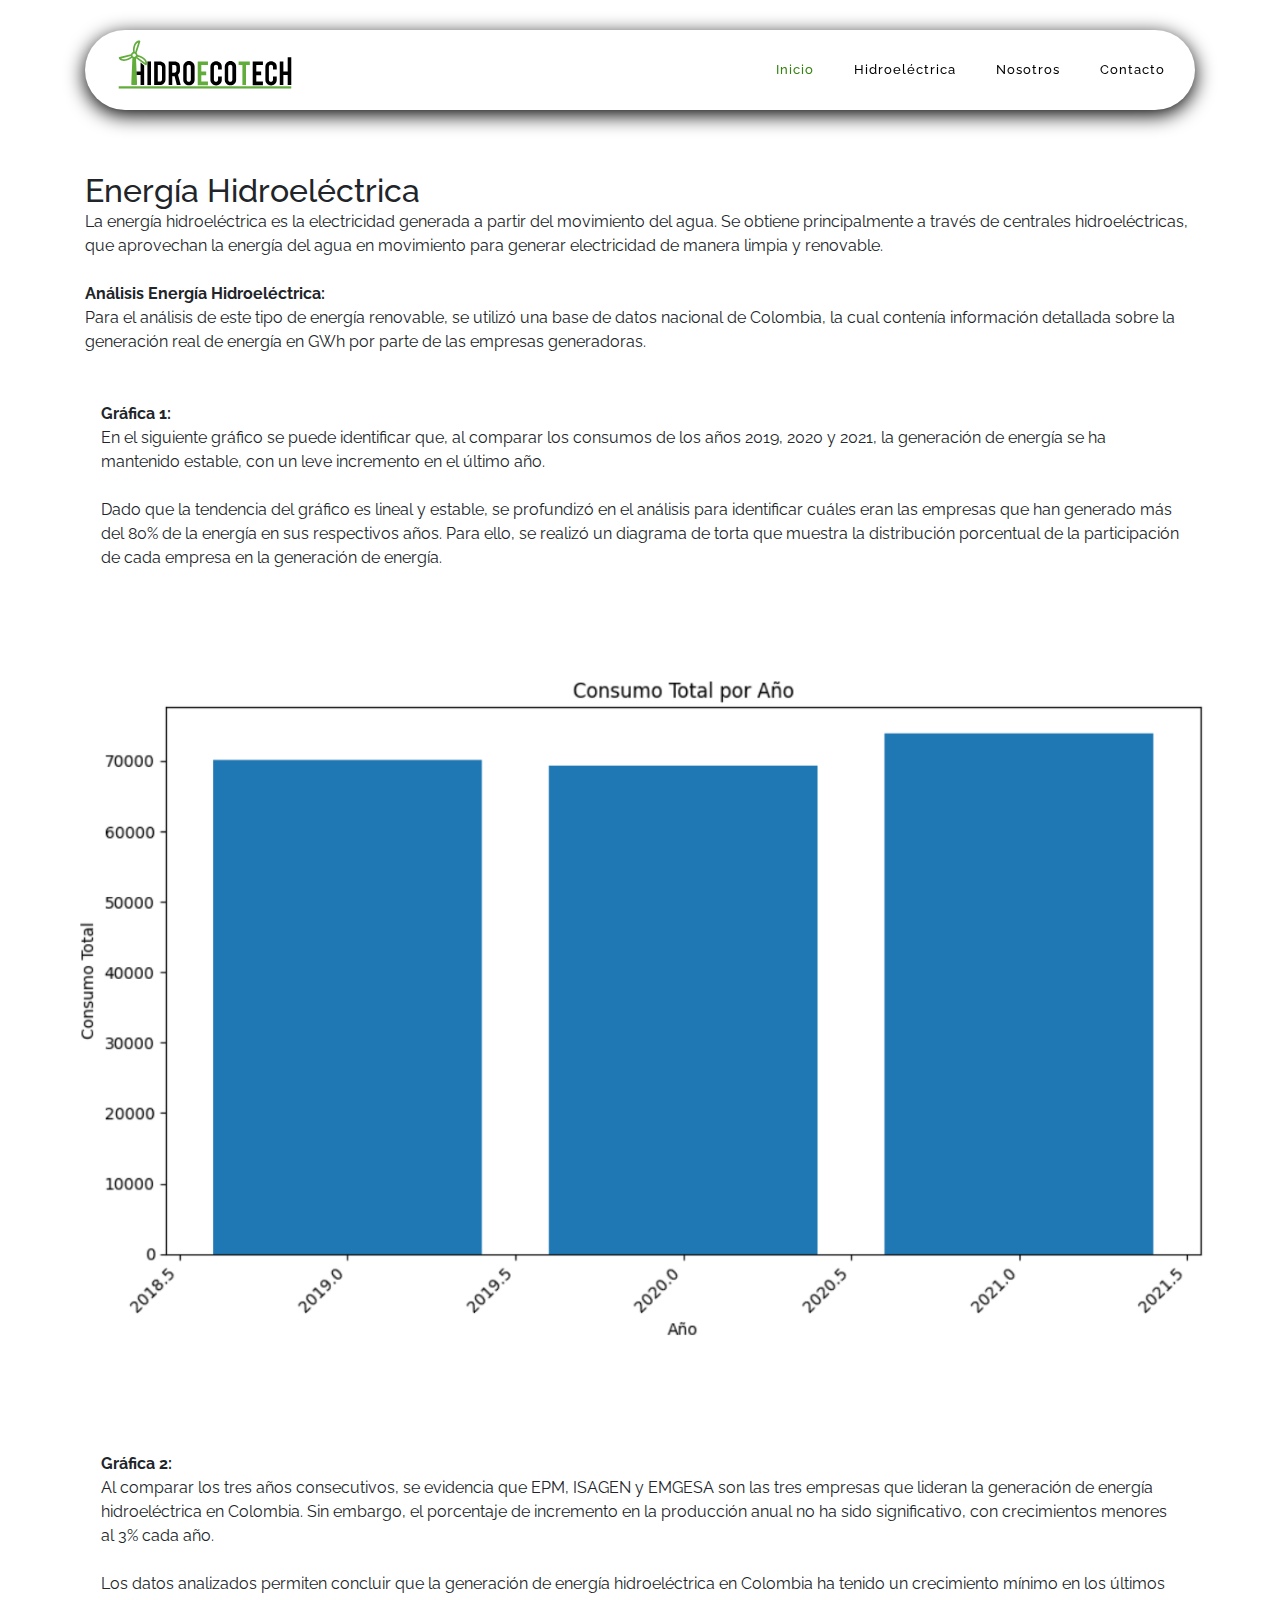
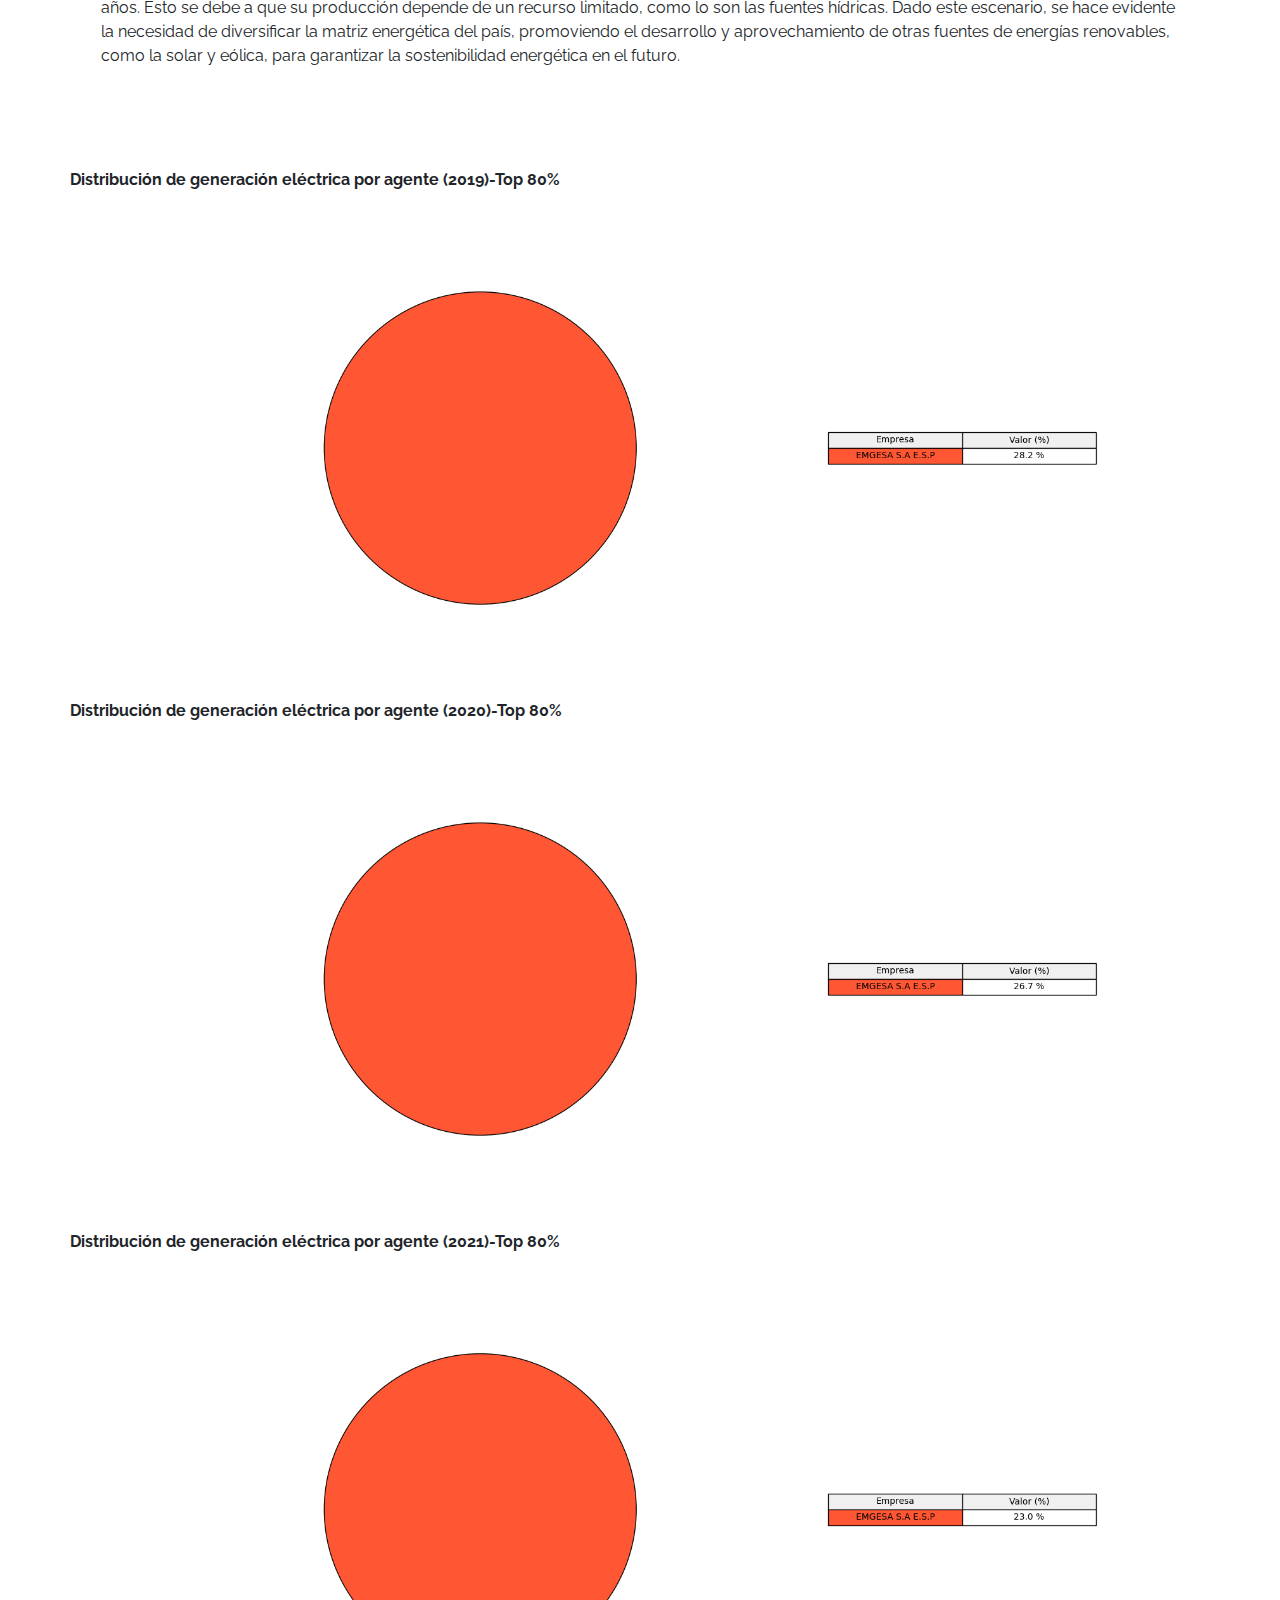
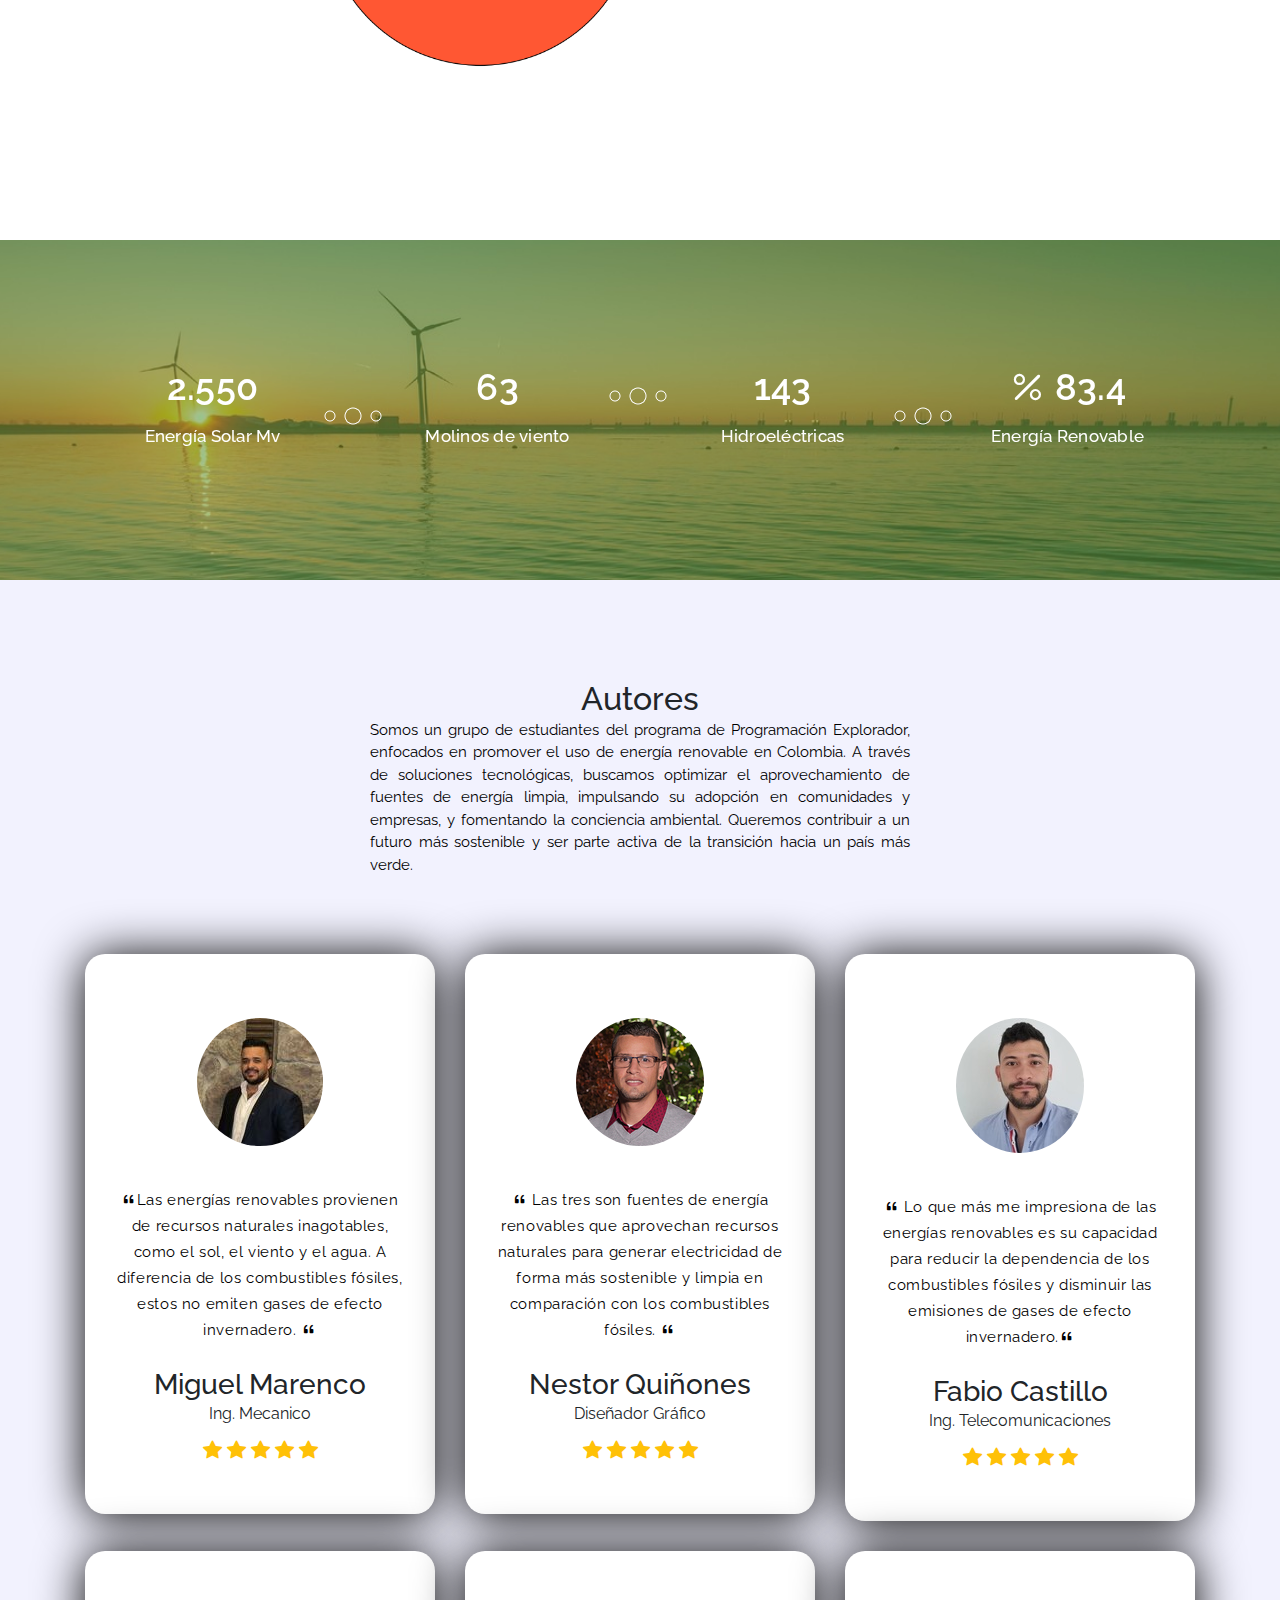
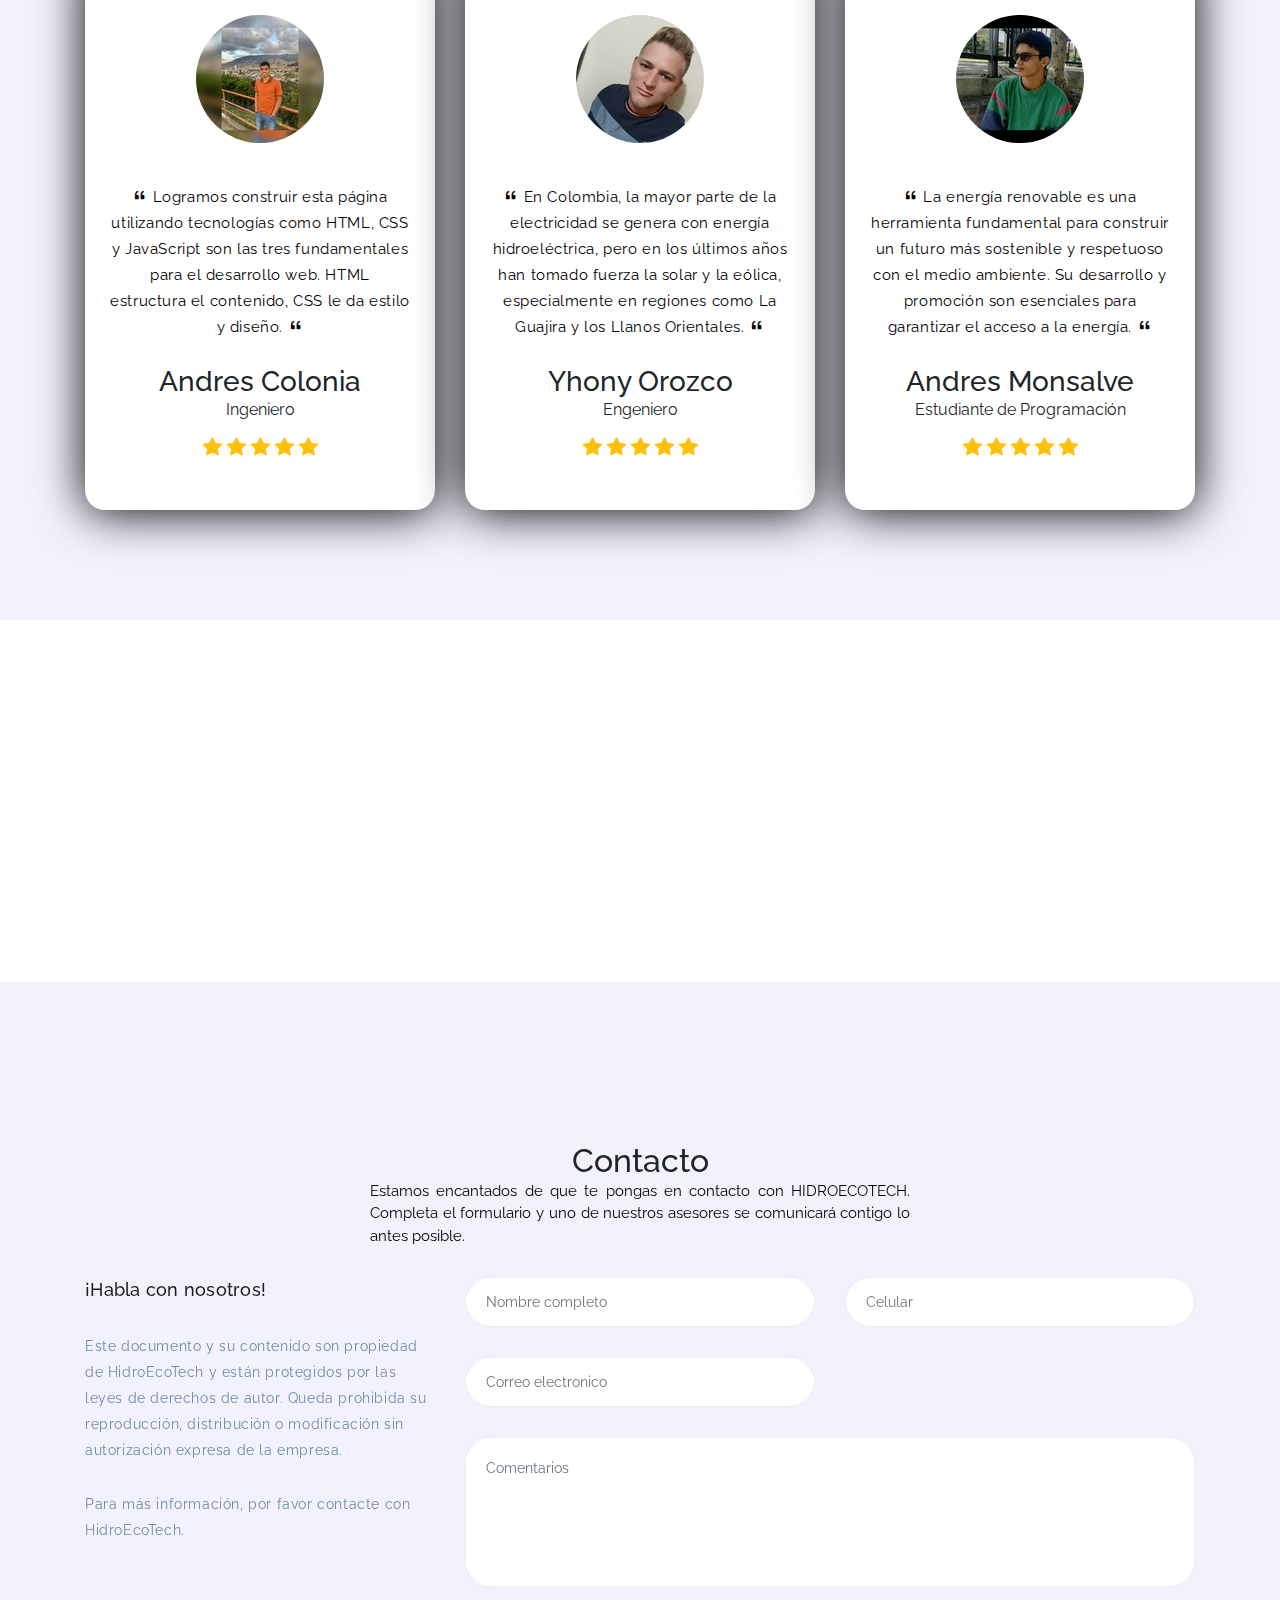
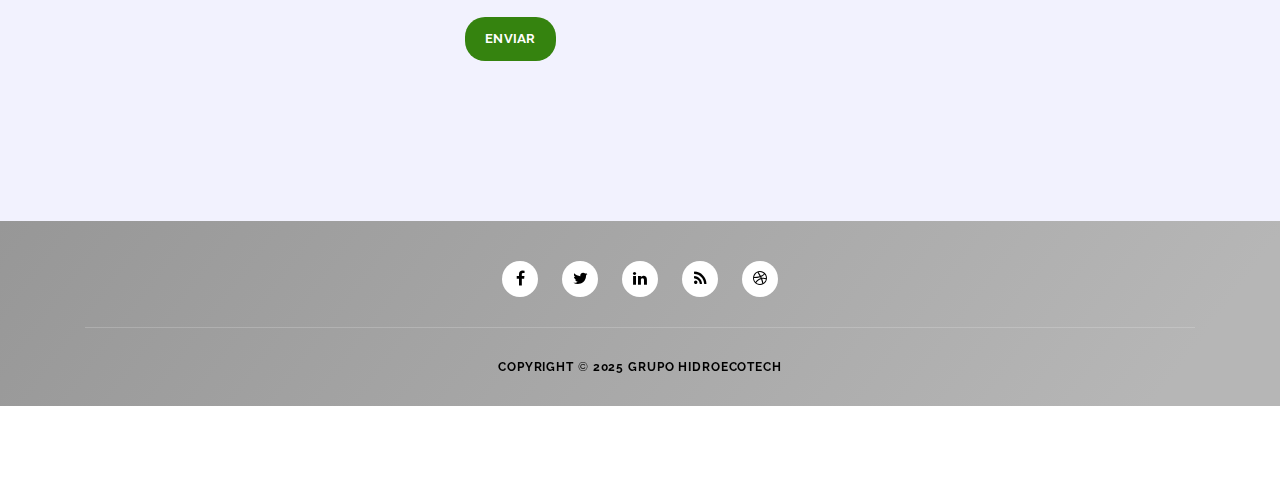
==== commit 51c9ab26: "cambio3" ====
--- a/hidroelectrica.html
+++ b/hidroelectrica.html
@@ -126,7 +126,12 @@
           <div class="row justify-content-center">
               <div class="img-wrap text-center text-md-left" data-aos="fade-up" data-aos-delay="100">
                 <div class="img">
+                    <p><strong>Distribución de generación eléctrica por agente (2019)-Top 80%</strong></p>
                   <img src="assets/images/hidroelectrica/grafica1.gif" alt="circle image" class="img-fluid" max-height="100px" max-width="200px">
+                  <p><strong>Distribución de generación eléctrica por agente (2020)-Top 80%</strong></p>
+                  <img src="assets/images/hidroelectrica/grafica2.gif" alt="circle image" class="img-fluid" max-height="100px" max-width="200px">
+                  <p><strong>Distribución de generación eléctrica por agente (2021)-Top 80%</strong></p>
+                  <img src="assets/images/hidroelectrica/grafica3.gif" alt="circle image" class="img-fluid" max-height="100px" max-width="200px">
                 </div>
               </div>
             </div>
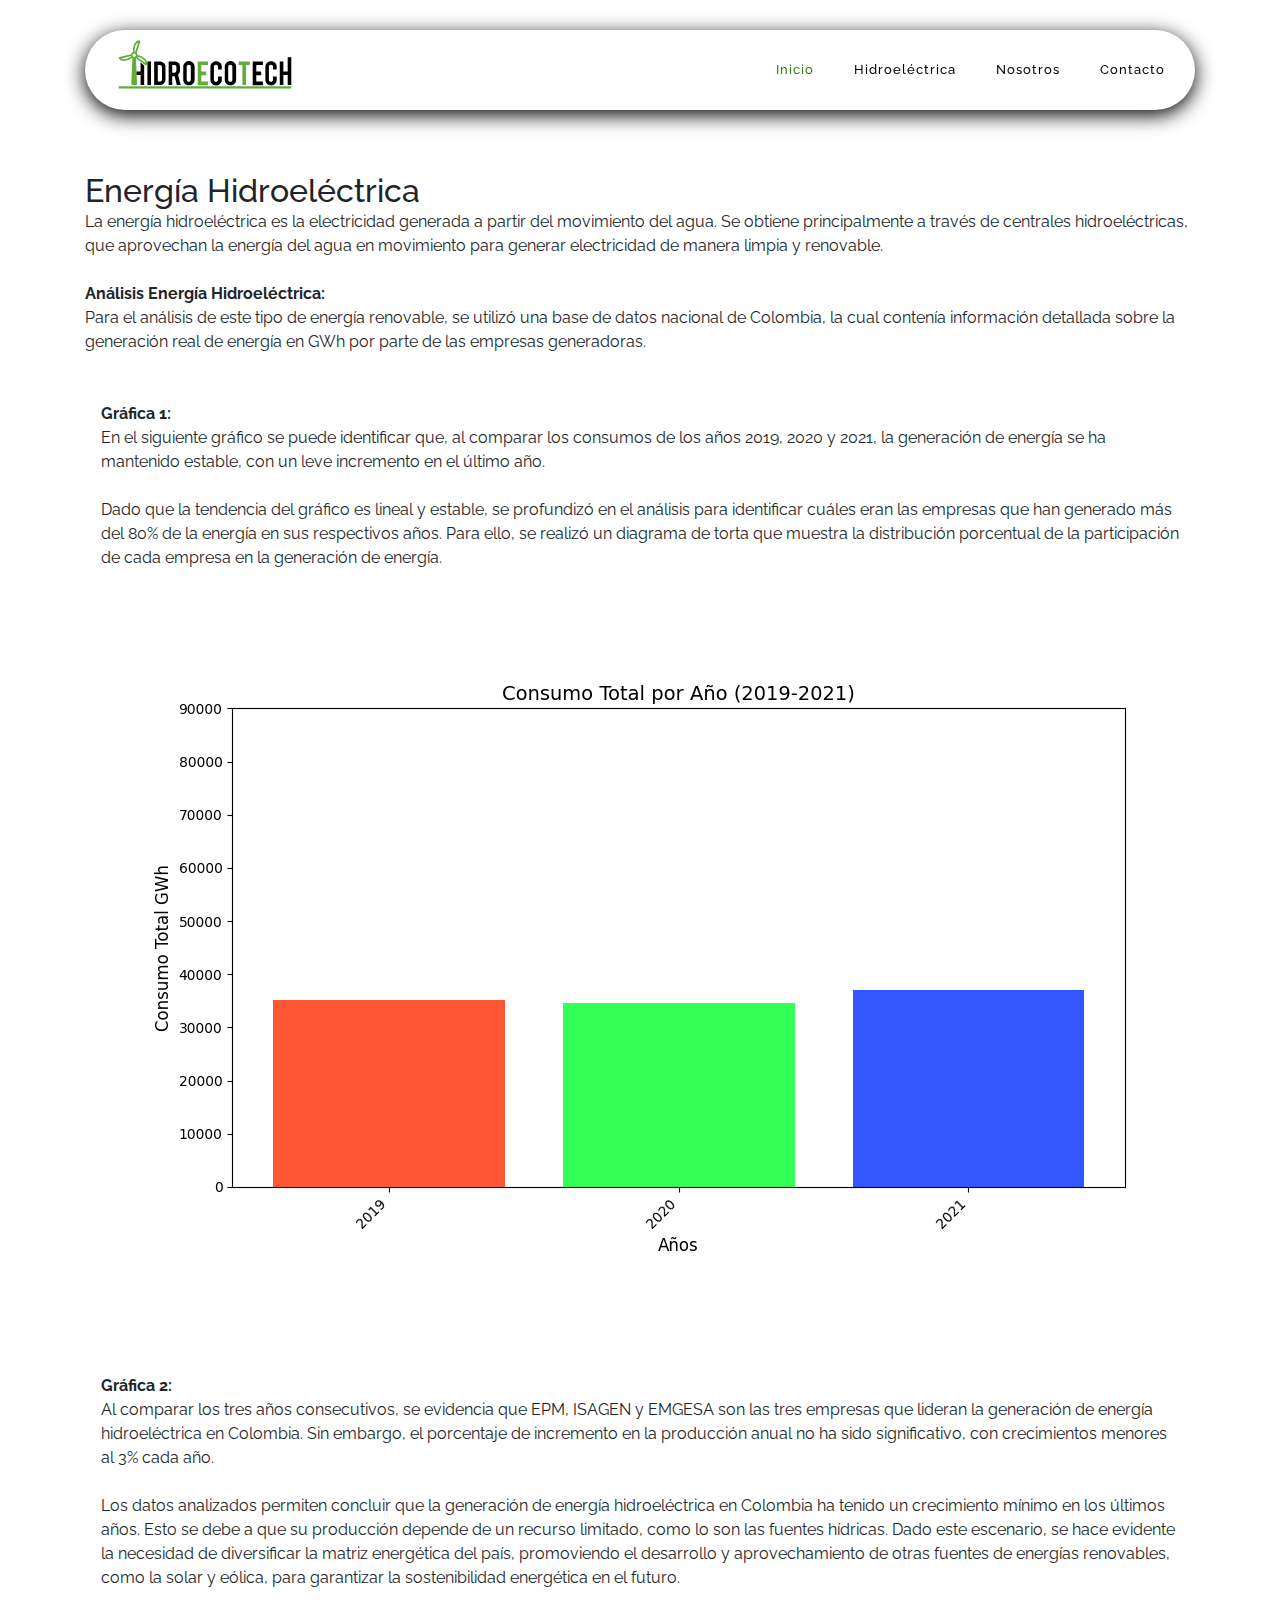
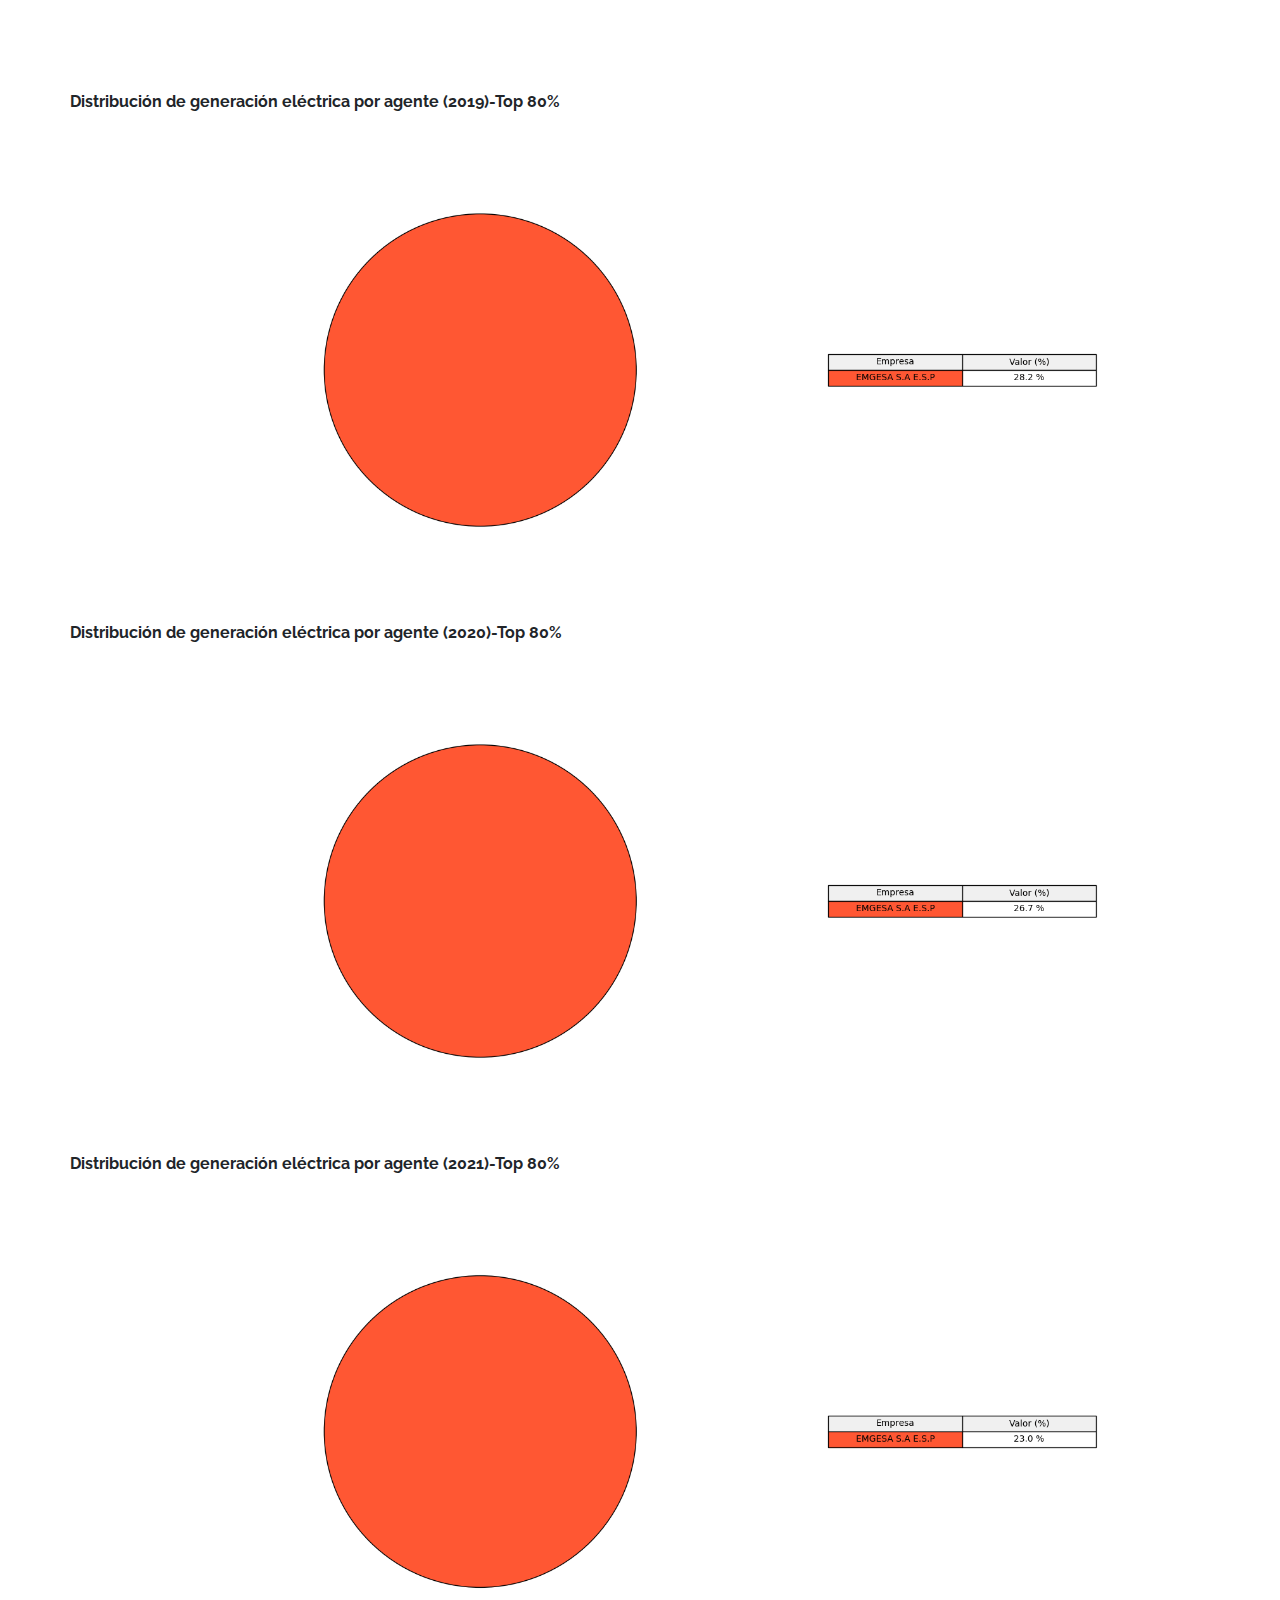
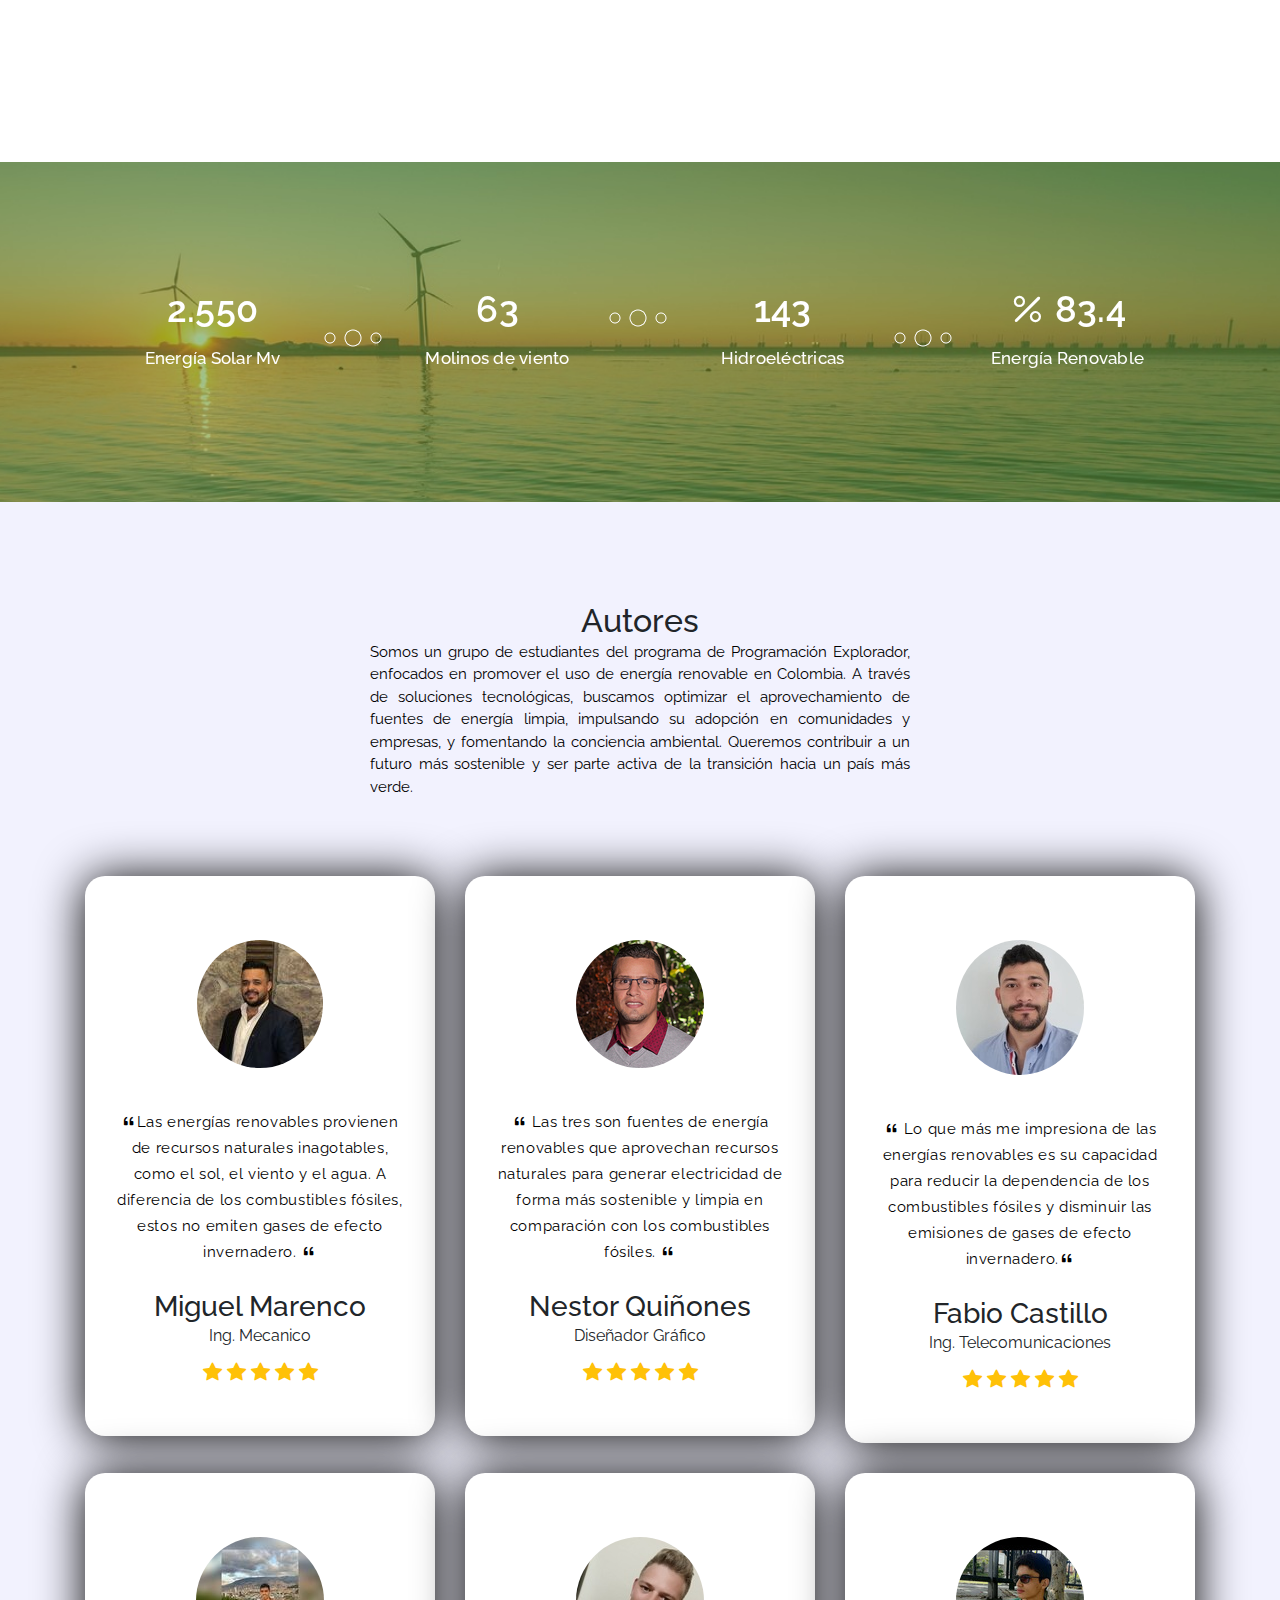
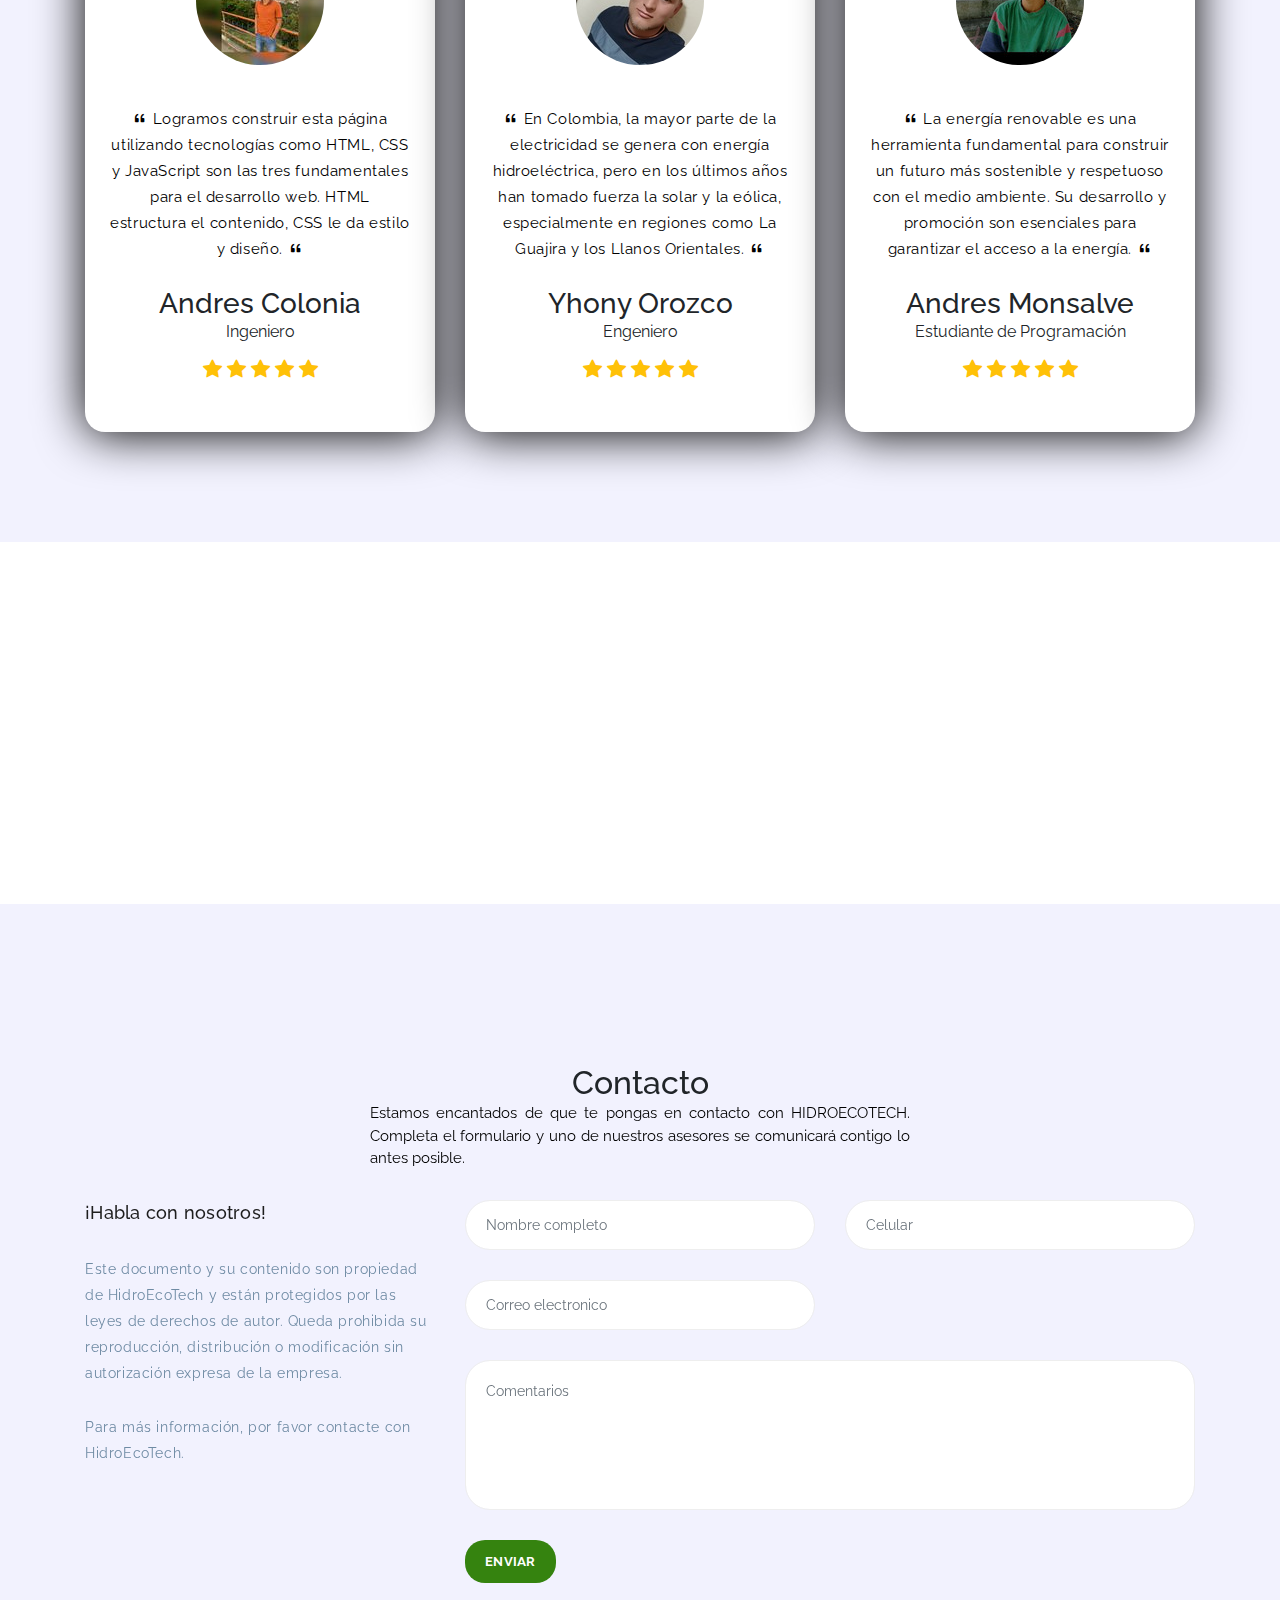
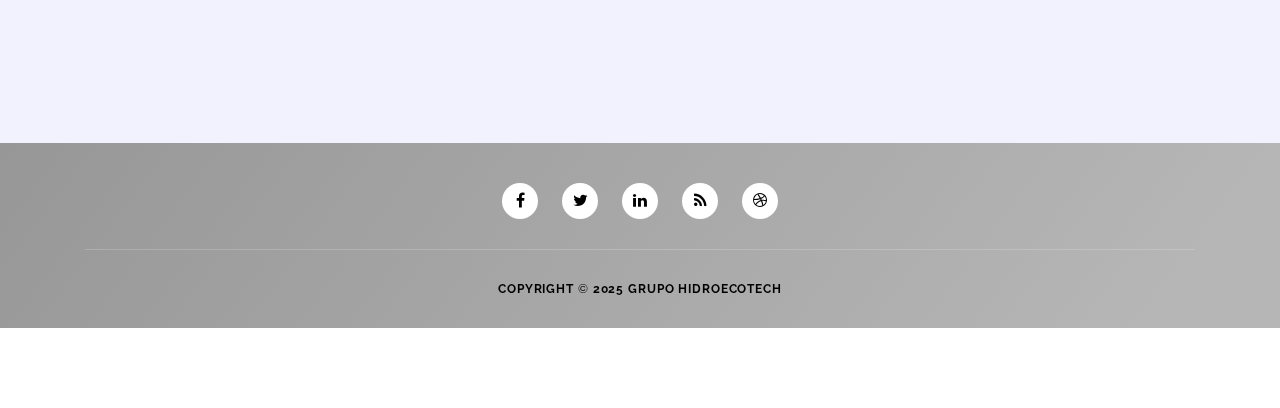
==== commit a279968c: "cambio3" ====
--- a/hidroelectrica.html
+++ b/hidroelectrica.html
@@ -99,7 +99,7 @@
             <div class="row justify-content-center">
                 <div class="img-wrap text-center text-md-left" data-aos="fade-up" data-aos-delay="100">
                   <div class="img">
-                    <img src="assets/images/hidroelectrica/h1.png" alt="circle image" class="img-fluid" max-height="100px" max-width="200px">
+                    <img src="assets/images/hidroelectrica/grafica4.gif" alt="circle image" class="img-fluid" max-height="100px" max-width="200px">
                   </div>
                 </div>
               </div>
